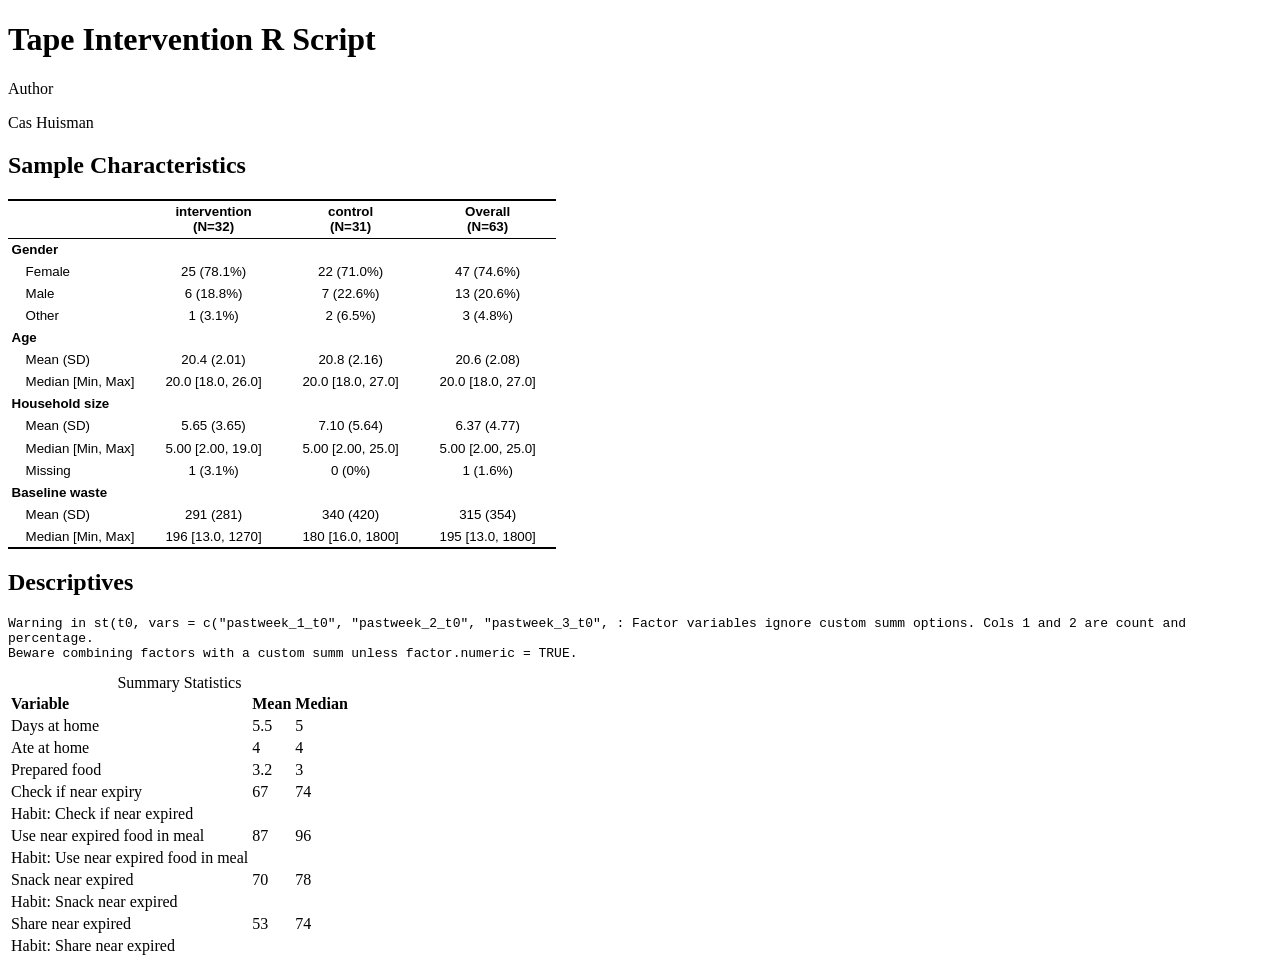
==== annotated_analysis.html @ ad0f53e9 "update_csv" ====
<!DOCTYPE html>
<html xmlns="http://www.w3.org/1999/xhtml" lang="en" xml:lang="en"><head>

<meta charset="utf-8">
<meta name="generator" content="quarto-1.3.353">

<meta name="viewport" content="width=device-width, initial-scale=1.0, user-scalable=yes">

<meta name="author" content="Cas Huisman">

<title>Tape Intervention R Script</title>
<style>
code{white-space: pre-wrap;}
span.smallcaps{font-variant: small-caps;}
div.columns{display: flex; gap: min(4vw, 1.5em);}
div.column{flex: auto; overflow-x: auto;}
div.hanging-indent{margin-left: 1.5em; text-indent: -1.5em;}
ul.task-list{list-style: none;}
ul.task-list li input[type="checkbox"] {
  width: 0.8em;
  margin: 0 0.8em 0.2em -1em; /* quarto-specific, see https://github.com/quarto-dev/quarto-cli/issues/4556 */ 
  vertical-align: middle;
}
</style>


<script src="annotated_analysis_files/libs/clipboard/clipboard.min.js"></script>
<script src="annotated_analysis_files/libs/quarto-html/quarto.js"></script>
<script src="annotated_analysis_files/libs/quarto-html/popper.min.js"></script>
<script src="annotated_analysis_files/libs/quarto-html/tippy.umd.min.js"></script>
<script src="annotated_analysis_files/libs/quarto-html/anchor.min.js"></script>
<link href="annotated_analysis_files/libs/quarto-html/tippy.css" rel="stylesheet">
<link href="annotated_analysis_files/libs/quarto-html/quarto-syntax-highlighting.css" rel="stylesheet" id="quarto-text-highlighting-styles">
<script src="annotated_analysis_files/libs/bootstrap/bootstrap.min.js"></script>
<link href="annotated_analysis_files/libs/bootstrap/bootstrap-icons.css" rel="stylesheet">
<link href="annotated_analysis_files/libs/bootstrap/bootstrap.min.css" rel="stylesheet" id="quarto-bootstrap" data-mode="light">

<link href="annotated_analysis_files/libs/table1-1.0/table1_defaults.css" rel="stylesheet">


</head>

<body class="fullcontent">

<div id="quarto-content" class="page-columns page-rows-contents page-layout-article">

<main class="content" id="quarto-document-content">

<header id="title-block-header" class="quarto-title-block default">
<div class="quarto-title">
<h1 class="title">Tape Intervention R Script</h1>
</div>



<div class="quarto-title-meta">

    <div>
    <div class="quarto-title-meta-heading">Author</div>
    <div class="quarto-title-meta-contents">
             <p>Cas Huisman </p>
          </div>
  </div>
    
  
    
  </div>
  

</header>

<section id="sample-characteristics" class="level1">
<h1>Sample Characteristics</h1>
<div class="cell">
<div class="cell-output-display">

<div class="Rtable1">
<table class="Rtable1 table table-sm table-striped small" data-quarto-postprocess="true">
<colgroup>
<col style="width: 25%">
<col style="width: 25%">
<col style="width: 25%">
<col style="width: 25%">
</colgroup>
<thead>
<tr class="header">
<th class="rowlabel firstrow lastrow" data-quarto-table-cell-role="th"></th>
<th class="firstrow lastrow" data-quarto-table-cell-role="th"><span class="stratlabel">intervention<br>
<span class="stratn">(N=32)</span></span></th>
<th class="firstrow lastrow" data-quarto-table-cell-role="th"><span class="stratlabel">control<br>
<span class="stratn">(N=31)</span></span></th>
<th class="firstrow lastrow" data-quarto-table-cell-role="th"><span class="stratlabel">Overall<br>
<span class="stratn">(N=63)</span></span></th>
</tr>
</thead>
<tbody>
<tr class="odd">
<td class="rowlabel firstrow">Gender</td>
<td class="firstrow"></td>
<td class="firstrow"></td>
<td class="firstrow"></td>
</tr>
<tr class="even">
<td class="rowlabel">Female</td>
<td>25 (78.1%)</td>
<td>22 (71.0%)</td>
<td>47 (74.6%)</td>
</tr>
<tr class="odd">
<td class="rowlabel">Male</td>
<td>6 (18.8%)</td>
<td>7 (22.6%)</td>
<td>13 (20.6%)</td>
</tr>
<tr class="even">
<td class="rowlabel lastrow">Other</td>
<td class="lastrow">1 (3.1%)</td>
<td class="lastrow">2 (6.5%)</td>
<td class="lastrow">3 (4.8%)</td>
</tr>
<tr class="odd">
<td class="rowlabel firstrow">Age</td>
<td class="firstrow"></td>
<td class="firstrow"></td>
<td class="firstrow"></td>
</tr>
<tr class="even">
<td class="rowlabel">Mean (SD)</td>
<td>20.4 (2.01)</td>
<td>20.8 (2.16)</td>
<td>20.6 (2.08)</td>
</tr>
<tr class="odd">
<td class="rowlabel lastrow">Median [Min, Max]</td>
<td class="lastrow">20.0 [18.0, 26.0]</td>
<td class="lastrow">20.0 [18.0, 27.0]</td>
<td class="lastrow">20.0 [18.0, 27.0]</td>
</tr>
<tr class="even">
<td class="rowlabel firstrow">Household size</td>
<td class="firstrow"></td>
<td class="firstrow"></td>
<td class="firstrow"></td>
</tr>
<tr class="odd">
<td class="rowlabel">Mean (SD)</td>
<td>5.65 (3.65)</td>
<td>7.10 (5.64)</td>
<td>6.37 (4.77)</td>
</tr>
<tr class="even">
<td class="rowlabel">Median [Min, Max]</td>
<td>5.00 [2.00, 19.0]</td>
<td>5.00 [2.00, 25.0]</td>
<td>5.00 [2.00, 25.0]</td>
</tr>
<tr class="odd">
<td class="rowlabel lastrow">Missing</td>
<td class="lastrow">1 (3.1%)</td>
<td class="lastrow">0 (0%)</td>
<td class="lastrow">1 (1.6%)</td>
</tr>
<tr class="even">
<td class="rowlabel firstrow">Baseline waste</td>
<td class="firstrow"></td>
<td class="firstrow"></td>
<td class="firstrow"></td>
</tr>
<tr class="odd">
<td class="rowlabel">Mean (SD)</td>
<td>291 (281)</td>
<td>340 (420)</td>
<td>315 (354)</td>
</tr>
<tr class="even">
<td class="rowlabel lastrow">Median [Min, Max]</td>
<td class="lastrow">196 [13.0, 1270]</td>
<td class="lastrow">180 [16.0, 1800]</td>
<td class="lastrow">195 [13.0, 1800]</td>
</tr>
</tbody>
</table>

</div>
</div>
</div>
</section>
<section id="descriptives" class="level1">
<h1>Descriptives</h1>
<div class="cell">
<div class="cell-output cell-output-stderr">
<pre><code>Warning in st(t0, vars = c("pastweek_1_t0", "pastweek_2_t0", "pastweek_3_t0", : Factor variables ignore custom summ options. Cols 1 and 2 are count and percentage.
Beware combining factors with a custom summ unless factor.numeric = TRUE.</code></pre>
</div>
<div class="cell-output-display">
<table data-quarto-postprocess="true" class="table table-sm table-striped small">
<caption>Summary Statistics</caption>
<thead>
<tr class="header">
<th style="text-align: left;" data-quarto-table-cell-role="th">Variable</th>
<th style="text-align: left;" data-quarto-table-cell-role="th">Mean</th>
<th style="text-align: left;" data-quarto-table-cell-role="th">Median</th>
</tr>
</thead>
<tbody>
<tr class="odd">
<td style="text-align: left;">Days at home</td>
<td style="text-align: left;">5.5</td>
<td style="text-align: left;">5</td>
</tr>
<tr class="even">
<td style="text-align: left;">Ate at home</td>
<td style="text-align: left;">4</td>
<td style="text-align: left;">4</td>
</tr>
<tr class="odd">
<td style="text-align: left;">Prepared food</td>
<td style="text-align: left;">3.2</td>
<td style="text-align: left;">3</td>
</tr>
<tr class="even">
<td style="text-align: left;">Check if near expiry</td>
<td style="text-align: left;">67</td>
<td style="text-align: left;">74</td>
</tr>
<tr class="odd">
<td style="text-align: left;">Habit: Check if near expired</td>
<td style="text-align: left;"></td>
<td style="text-align: left;"></td>
</tr>
<tr class="even">
<td style="text-align: left;">Use near expired food in meal</td>
<td style="text-align: left;">87</td>
<td style="text-align: left;">96</td>
</tr>
<tr class="odd">
<td style="text-align: left;">Habit: Use near expired food in meal</td>
<td style="text-align: left;"></td>
<td style="text-align: left;"></td>
</tr>
<tr class="even">
<td style="text-align: left;">Snack near expired</td>
<td style="text-align: left;">70</td>
<td style="text-align: left;">78</td>
</tr>
<tr class="odd">
<td style="text-align: left;">Habit: Snack near expired</td>
<td style="text-align: left;"></td>
<td style="text-align: left;"></td>
</tr>
<tr class="even">
<td style="text-align: left;">Share near expired</td>
<td style="text-align: left;">53</td>
<td style="text-align: left;">74</td>
</tr>
<tr class="odd">
<td style="text-align: left;">Habit: Share near expired</td>
<td style="text-align: left;"></td>
<td style="text-align: left;"></td>
</tr>
</tbody>
</table>


</div>
</div>
</section>

</main>
<!-- /main column -->
<script id="quarto-html-after-body" type="application/javascript">
window.document.addEventListener("DOMContentLoaded", function (event) {
  const toggleBodyColorMode = (bsSheetEl) => {
    const mode = bsSheetEl.getAttribute("data-mode");
    const bodyEl = window.document.querySelector("body");
    if (mode === "dark") {
      bodyEl.classList.add("quarto-dark");
      bodyEl.classList.remove("quarto-light");
    } else {
      bodyEl.classList.add("quarto-light");
      bodyEl.classList.remove("quarto-dark");
    }
  }
  const toggleBodyColorPrimary = () => {
    const bsSheetEl = window.document.querySelector("link#quarto-bootstrap");
    if (bsSheetEl) {
      toggleBodyColorMode(bsSheetEl);
    }
  }
  toggleBodyColorPrimary();  
  const icon = "";
  const anchorJS = new window.AnchorJS();
  anchorJS.options = {
    placement: 'right',
    icon: icon
  };
  anchorJS.add('.anchored');
  const isCodeAnnotation = (el) => {
    for (const clz of el.classList) {
      if (clz.startsWith('code-annotation-')) {                     
        return true;
      }
    }
    return false;
  }
  const clipboard = new window.ClipboardJS('.code-copy-button', {
    text: function(trigger) {
      const codeEl = trigger.previousElementSibling.cloneNode(true);
      for (const childEl of codeEl.children) {
        if (isCodeAnnotation(childEl)) {
          childEl.remove();
        }
      }
      return codeEl.innerText;
    }
  });
  clipboard.on('success', function(e) {
    // button target
    const button = e.trigger;
    // don't keep focus
    button.blur();
    // flash "checked"
    button.classList.add('code-copy-button-checked');
    var currentTitle = button.getAttribute("title");
    button.setAttribute("title", "Copied!");
    let tooltip;
    if (window.bootstrap) {
      button.setAttribute("data-bs-toggle", "tooltip");
      button.setAttribute("data-bs-placement", "left");
      button.setAttribute("data-bs-title", "Copied!");
      tooltip = new bootstrap.Tooltip(button, 
        { trigger: "manual", 
          customClass: "code-copy-button-tooltip",
          offset: [0, -8]});
      tooltip.show();    
    }
    setTimeout(function() {
      if (tooltip) {
        tooltip.hide();
        button.removeAttribute("data-bs-title");
        button.removeAttribute("data-bs-toggle");
        button.removeAttribute("data-bs-placement");
      }
      button.setAttribute("title", currentTitle);
      button.classList.remove('code-copy-button-checked');
    }, 1000);
    // clear code selection
    e.clearSelection();
  });
  function tippyHover(el, contentFn) {
    const config = {
      allowHTML: true,
      content: contentFn,
      maxWidth: 500,
      delay: 100,
      arrow: false,
      appendTo: function(el) {
          return el.parentElement;
      },
      interactive: true,
      interactiveBorder: 10,
      theme: 'quarto',
      placement: 'bottom-start'
    };
    window.tippy(el, config); 
  }
  const noterefs = window.document.querySelectorAll('a[role="doc-noteref"]');
  for (var i=0; i<noterefs.length; i++) {
    const ref = noterefs[i];
    tippyHover(ref, function() {
      // use id or data attribute instead here
      let href = ref.getAttribute('data-footnote-href') || ref.getAttribute('href');
      try { href = new URL(href).hash; } catch {}
      const id = href.replace(/^#\/?/, "");
      const note = window.document.getElementById(id);
      return note.innerHTML;
    });
  }
      let selectedAnnoteEl;
      const selectorForAnnotation = ( cell, annotation) => {
        let cellAttr = 'data-code-cell="' + cell + '"';
        let lineAttr = 'data-code-annotation="' +  annotation + '"';
        const selector = 'span[' + cellAttr + '][' + lineAttr + ']';
        return selector;
      }
      const selectCodeLines = (annoteEl) => {
        const doc = window.document;
        const targetCell = annoteEl.getAttribute("data-target-cell");
        const targetAnnotation = annoteEl.getAttribute("data-target-annotation");
        const annoteSpan = window.document.querySelector(selectorForAnnotation(targetCell, targetAnnotation));
        const lines = annoteSpan.getAttribute("data-code-lines").split(",");
        const lineIds = lines.map((line) => {
          return targetCell + "-" + line;
        })
        let top = null;
        let height = null;
        let parent = null;
        if (lineIds.length > 0) {
            //compute the position of the single el (top and bottom and make a div)
            const el = window.document.getElementById(lineIds[0]);
            top = el.offsetTop;
            height = el.offsetHeight;
            parent = el.parentElement.parentElement;
          if (lineIds.length > 1) {
            const lastEl = window.document.getElementById(lineIds[lineIds.length - 1]);
            const bottom = lastEl.offsetTop + lastEl.offsetHeight;
            height = bottom - top;
          }
          if (top !== null && height !== null && parent !== null) {
            // cook up a div (if necessary) and position it 
            let div = window.document.getElementById("code-annotation-line-highlight");
            if (div === null) {
              div = window.document.createElement("div");
              div.setAttribute("id", "code-annotation-line-highlight");
              div.style.position = 'absolute';
              parent.appendChild(div);
            }
            div.style.top = top - 2 + "px";
            div.style.height = height + 4 + "px";
            let gutterDiv = window.document.getElementById("code-annotation-line-highlight-gutter");
            if (gutterDiv === null) {
              gutterDiv = window.document.createElement("div");
              gutterDiv.setAttribute("id", "code-annotation-line-highlight-gutter");
              gutterDiv.style.position = 'absolute';
              const codeCell = window.document.getElementById(targetCell);
              const gutter = codeCell.querySelector('.code-annotation-gutter');
              gutter.appendChild(gutterDiv);
            }
            gutterDiv.style.top = top - 2 + "px";
            gutterDiv.style.height = height + 4 + "px";
          }
          selectedAnnoteEl = annoteEl;
        }
      };
      const unselectCodeLines = () => {
        const elementsIds = ["code-annotation-line-highlight", "code-annotation-line-highlight-gutter"];
        elementsIds.forEach((elId) => {
          const div = window.document.getElementById(elId);
          if (div) {
            div.remove();
          }
        });
        selectedAnnoteEl = undefined;
      };
      // Attach click handler to the DT
      const annoteDls = window.document.querySelectorAll('dt[data-target-cell]');
      for (const annoteDlNode of annoteDls) {
        annoteDlNode.addEventListener('click', (event) => {
          const clickedEl = event.target;
          if (clickedEl !== selectedAnnoteEl) {
            unselectCodeLines();
            const activeEl = window.document.querySelector('dt[data-target-cell].code-annotation-active');
            if (activeEl) {
              activeEl.classList.remove('code-annotation-active');
            }
            selectCodeLines(clickedEl);
            clickedEl.classList.add('code-annotation-active');
          } else {
            // Unselect the line
            unselectCodeLines();
            clickedEl.classList.remove('code-annotation-active');
          }
        });
      }
  const findCites = (el) => {
    const parentEl = el.parentElement;
    if (parentEl) {
      const cites = parentEl.dataset.cites;
      if (cites) {
        return {
          el,
          cites: cites.split(' ')
        };
      } else {
        return findCites(el.parentElement)
      }
    } else {
      return undefined;
    }
  };
  var bibliorefs = window.document.querySelectorAll('a[role="doc-biblioref"]');
  for (var i=0; i<bibliorefs.length; i++) {
    const ref = bibliorefs[i];
    const citeInfo = findCites(ref);
    if (citeInfo) {
      tippyHover(citeInfo.el, function() {
        var popup = window.document.createElement('div');
        citeInfo.cites.forEach(function(cite) {
          var citeDiv = window.document.createElement('div');
          citeDiv.classList.add('hanging-indent');
          citeDiv.classList.add('csl-entry');
          var biblioDiv = window.document.getElementById('ref-' + cite);
          if (biblioDiv) {
            citeDiv.innerHTML = biblioDiv.innerHTML;
          }
          popup.appendChild(citeDiv);
        });
        return popup.innerHTML;
      });
    }
  }
});
</script>
</div> <!-- /content -->



</body></html>
---- annotated_analysis_files/libs/quarto-html/tippy.css ----
.tippy-box[data-animation=fade][data-state=hidden]{opacity:0}[data-tippy-root]{max-width:calc(100vw - 10px)}.tippy-box{position:relative;background-color:#333;color:#fff;border-radius:4px;font-size:14px;line-height:1.4;white-space:normal;outline:0;transition-property:transform,visibility,opacity}.tippy-box[data-placement^=top]>.tippy-arrow{bottom:0}.tippy-box[data-placement^=top]>.tippy-arrow:before{bottom:-7px;left:0;border-width:8px 8px 0;border-top-color:initial;transform-origin:center top}.tippy-box[data-placement^=bottom]>.tippy-arrow{top:0}.tippy-box[data-placement^=bottom]>.tippy-arrow:before{top:-7px;left:0;border-width:0 8px 8px;border-bottom-color:initial;transform-origin:center bottom}.tippy-box[data-placement^=left]>.tippy-arrow{right:0}.tippy-box[data-placement^=left]>.tippy-arrow:before{border-width:8px 0 8px 8px;border-left-color:initial;right:-7px;transform-origin:center left}.tippy-box[data-placement^=right]>.tippy-arrow{left:0}.tippy-box[data-placement^=right]>.tippy-arrow:before{left:-7px;border-width:8px 8px 8px 0;border-right-color:initial;transform-origin:center right}.tippy-box[data-inertia][data-state=visible]{transition-timing-function:cubic-bezier(.54,1.5,.38,1.11)}.tippy-arrow{width:16px;height:16px;color:#333}.tippy-arrow:before{content:"";position:absolute;border-color:transparent;border-style:solid}.tippy-content{position:relative;padding:5px 9px;z-index:1}
---- annotated_analysis_files/libs/quarto-html/quarto-syntax-highlighting.css ----
/* quarto syntax highlight colors */
:root {
  --quarto-hl-ot-color: #003B4F;
  --quarto-hl-at-color: #657422;
  --quarto-hl-ss-color: #20794D;
  --quarto-hl-an-color: #5E5E5E;
  --quarto-hl-fu-color: #4758AB;
  --quarto-hl-st-color: #20794D;
  --quarto-hl-cf-color: #003B4F;
  --quarto-hl-op-color: #5E5E5E;
  --quarto-hl-er-color: #AD0000;
  --quarto-hl-bn-color: #AD0000;
  --quarto-hl-al-color: #AD0000;
  --quarto-hl-va-color: #111111;
  --quarto-hl-bu-color: inherit;
  --quarto-hl-ex-color: inherit;
  --quarto-hl-pp-color: #AD0000;
  --quarto-hl-in-color: #5E5E5E;
  --quarto-hl-vs-color: #20794D;
  --quarto-hl-wa-color: #5E5E5E;
  --quarto-hl-do-color: #5E5E5E;
  --quarto-hl-im-color: #00769E;
  --quarto-hl-ch-color: #20794D;
  --quarto-hl-dt-color: #AD0000;
  --quarto-hl-fl-color: #AD0000;
  --quarto-hl-co-color: #5E5E5E;
  --quarto-hl-cv-color: #5E5E5E;
  --quarto-hl-cn-color: #8f5902;
  --quarto-hl-sc-color: #5E5E5E;
  --quarto-hl-dv-color: #AD0000;
  --quarto-hl-kw-color: #003B4F;
}

/* other quarto variables */
:root {
  --quarto-font-monospace: SFMono-Regular, Menlo, Monaco, Consolas, "Liberation Mono", "Courier New", monospace;
}

pre > code.sourceCode > span {
  color: #003B4F;
}

code span {
  color: #003B4F;
}

code.sourceCode > span {
  color: #003B4F;
}

div.sourceCode,
div.sourceCode pre.sourceCode {
  color: #003B4F;
}

code span.ot {
  color: #003B4F;
  font-style: inherit;
}

code span.at {
  color: #657422;
  font-style: inherit;
}

code span.ss {
  color: #20794D;
  font-style: inherit;
}

code span.an {
  color: #5E5E5E;
  font-style: inherit;
}

code span.fu {
  color: #4758AB;
  font-style: inherit;
}

code span.st {
  color: #20794D;
  font-style: inherit;
}

code span.cf {
  color: #003B4F;
  font-style: inherit;
}

code span.op {
  color: #5E5E5E;
  font-style: inherit;
}

code span.er {
  color: #AD0000;
  font-style: inherit;
}

code span.bn {
  color: #AD0000;
  font-style: inherit;
}

code span.al {
  color: #AD0000;
  font-style: inherit;
}

code span.va {
  color: #111111;
  font-style: inherit;
}

code span.bu {
  font-style: inherit;
}

code span.ex {
  font-style: inherit;
}

code span.pp {
  color: #AD0000;
  font-style: inherit;
}

code span.in {
  color: #5E5E5E;
  font-style: inherit;
}

code span.vs {
  color: #20794D;
  font-style: inherit;
}

code span.wa {
  color: #5E5E5E;
  font-style: italic;
}

code span.do {
  color: #5E5E5E;
  font-style: italic;
}

code span.im {
  color: #00769E;
  font-style: inherit;
}

code span.ch {
  color: #20794D;
  font-style: inherit;
}

code span.dt {
  color: #AD0000;
  font-style: inherit;
}

code span.fl {
  color: #AD0000;
  font-style: inherit;
}

code span.co {
  color: #5E5E5E;
  font-style: inherit;
}

code span.cv {
  color: #5E5E5E;
  font-style: italic;
}

code span.cn {
  color: #8f5902;
  font-style: inherit;
}

code span.sc {
  color: #5E5E5E;
  font-style: inherit;
}

code span.dv {
  color: #AD0000;
  font-style: inherit;
}

code span.kw {
  color: #003B4F;
  font-style: inherit;
}

.prevent-inlining {
  content: "</";
}

/*# sourceMappingURL=debc5d5d77c3f9108843748ff7464032.css.map */
---- annotated_analysis_files/libs/table1-1.0/table1_defaults.css ----
/* Default */
.Rtable1 table, table.Rtable1 {
    font-family: "Arial", Arial, sans-serif;
    font-size: 10pt;
    border-collapse: collapse;
    padding: 0px;
    margin: 0px;
    /* margin-bottom: 10pt; */
}
.Rtable1 td {
    white-space:nowrap;
}
.Rtable1 th, .Rtable1 td {
    border: 0;
    text-align: center;
    padding: 0.5ex 1.5ex;
    margin: 0px;
}
.Rtable1 thead>tr:first-child>th {
    border-top: 2pt solid black;
}
.Rtable1 thead>tr:last-child>th {
    border-bottom: 1pt solid black;
}
.Rtable1 tbody>tr:last-child>td {
    border-bottom: 2pt solid black;
}
.Rtable1 th.grouplabel {
    padding-left: 0;
    padding-right: 0;
}
.Rtable1 th.grouplabel>div {
    margin-left: 1.5ex;
    margin-right: 1.5ex;
    border-bottom: 1pt solid black;
}
.Rtable1 th.grouplabel:last-child>div {
    margin-right: 0;
}
.Rtable1 .rowlabel {
    text-align: left;
    padding-left: 2.5ex;
}
.Rtable1 .firstrow.rowlabel {
    padding-left: 0.5ex;
    font-weight: bold;
}

/* Zebra stripes */
.Rtable1-zebra tbody tr:nth-child(odd) {
    background-color: #eee;
}

/* Times font */
table.Rtable1-times {
    font-family: "Times New Roman", Times, serif;
}

/* Shade style */
.Rtable1-shade th {
    background-color: #ccc;
}

/* Grid style */
.Rtable1-grid th, .Rtable1-grid td {
    border-left: 1pt solid black;
    border-right: 1pt solid black;
}
.Rtable1-grid thead>tr:first-child>th {
    border-top: 1pt solid black;
}
.Rtable1-grid thead>tr:last-child>th {
    border-bottom: 1pt solid black;
}
.Rtable1-grid tbody>tr:last-child>td {
    border-bottom: 1pt solid black;
}
.Rtable1-grid .firstrow, .Rtable1-grid .firstrow ~ td {
    border-top: 1pt solid black;
}
.Rtable1-grid th.grouplabel>div {
    margin-left: 0;
    margin-right: 0;
    border-bottom: 0;
}

/* Center style */
.Rtable1-center td.rowlabel, .Rtable1-center td.firstrow.rowlabel {
    font-weight: bold;
    text-align: center;
    padding: 0.5ex 1.5ex;
}

/* Footnote */
.Rtable1 .Rtable1-footnote {
    font-size: smaller;
    padding: 0px;
    margin: 0px;
    text-align: left;
    white-space: normal;
}
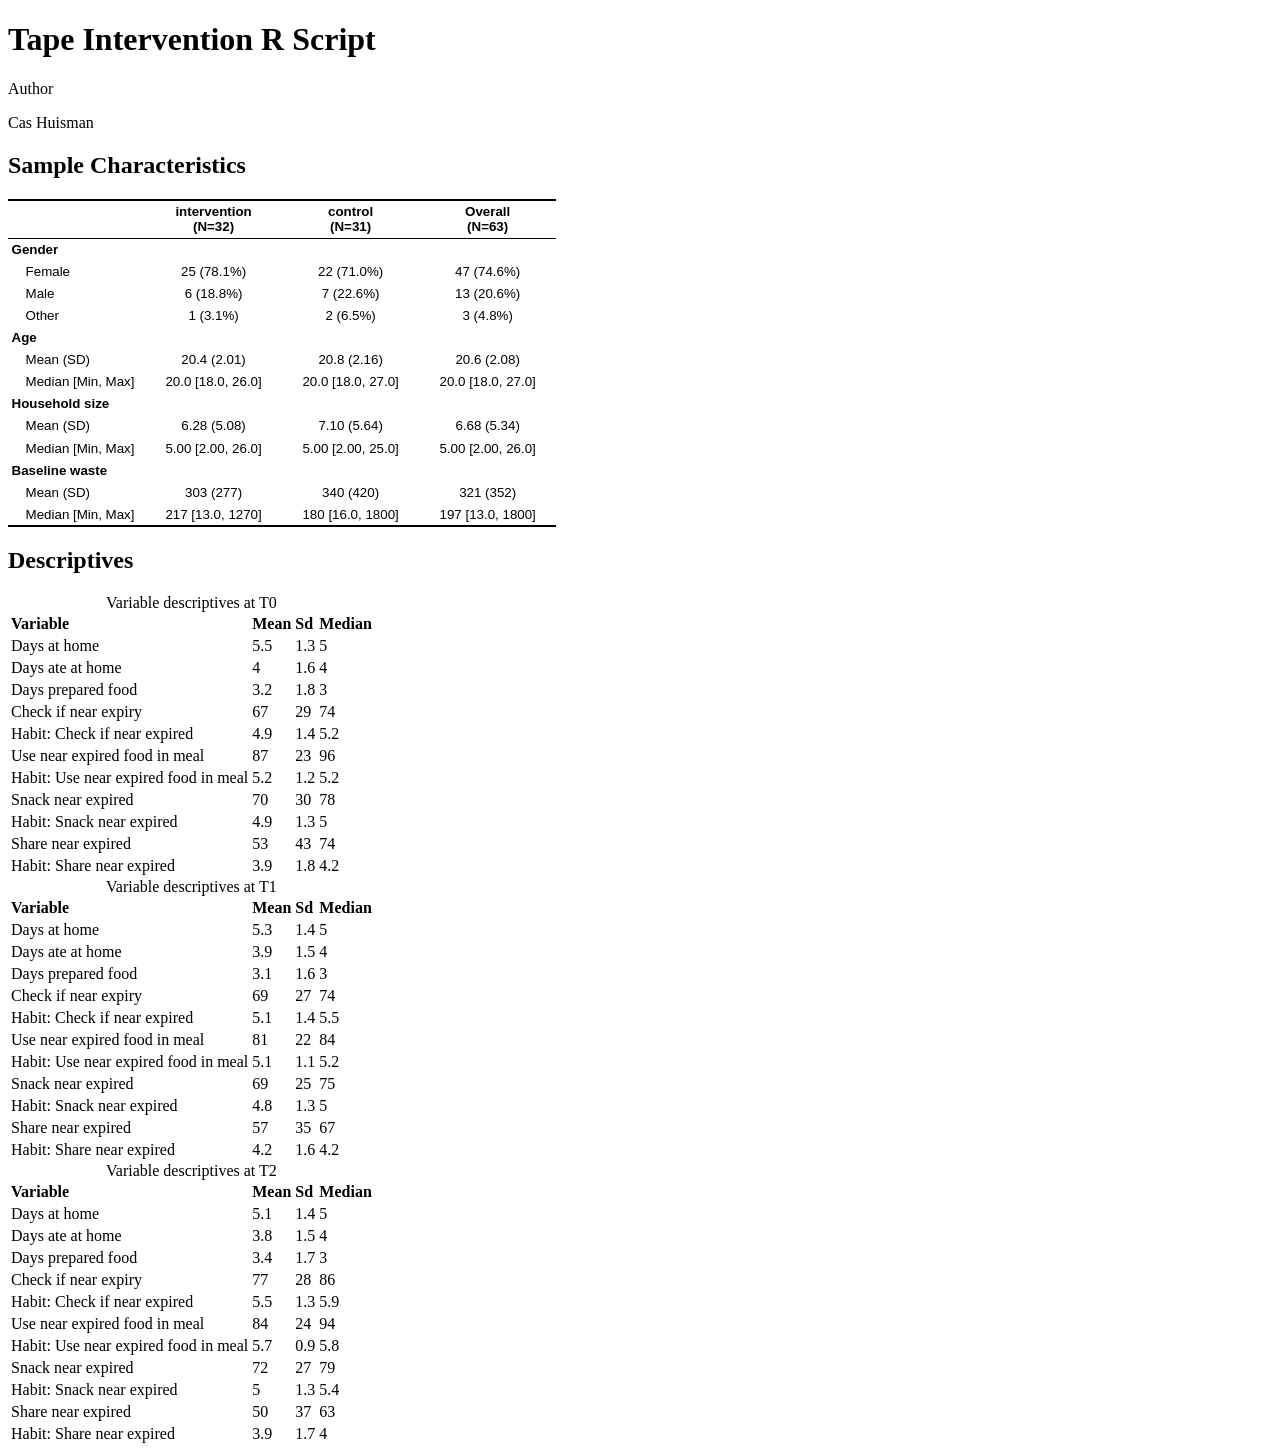
==== commit ffc7dc64: "update datasets" ====
--- a/annotated_analysis.html
+++ b/annotated_analysis.html
@@ -144,39 +144,33 @@
 </tr>
 <tr class="odd">
 <td class="rowlabel">Mean (SD)</td>
-<td>5.65 (3.65)</td>
+<td>6.28 (5.08)</td>
 <td>7.10 (5.64)</td>
-<td>6.37 (4.77)</td>
-</tr>
-<tr class="even">
-<td class="rowlabel">Median [Min, Max]</td>
-<td>5.00 [2.00, 19.0]</td>
-<td>5.00 [2.00, 25.0]</td>
-<td>5.00 [2.00, 25.0]</td>
-</tr>
-<tr class="odd">
-<td class="rowlabel lastrow">Missing</td>
-<td class="lastrow">1 (3.1%)</td>
-<td class="lastrow">0 (0%)</td>
-<td class="lastrow">1 (1.6%)</td>
-</tr>
-<tr class="even">
+<td>6.68 (5.34)</td>
+</tr>
+<tr class="even">
+<td class="rowlabel lastrow">Median [Min, Max]</td>
+<td class="lastrow">5.00 [2.00, 26.0]</td>
+<td class="lastrow">5.00 [2.00, 25.0]</td>
+<td class="lastrow">5.00 [2.00, 26.0]</td>
+</tr>
+<tr class="odd">
 <td class="rowlabel firstrow">Baseline waste</td>
 <td class="firstrow"></td>
 <td class="firstrow"></td>
 <td class="firstrow"></td>
 </tr>
-<tr class="odd">
+<tr class="even">
 <td class="rowlabel">Mean (SD)</td>
-<td>291 (281)</td>
+<td>303 (277)</td>
 <td>340 (420)</td>
-<td>315 (354)</td>
-</tr>
-<tr class="even">
+<td>321 (352)</td>
+</tr>
+<tr class="odd">
 <td class="rowlabel lastrow">Median [Min, Max]</td>
-<td class="lastrow">196 [13.0, 1270]</td>
+<td class="lastrow">217 [13.0, 1270]</td>
 <td class="lastrow">180 [16.0, 1800]</td>
-<td class="lastrow">195 [13.0, 1800]</td>
+<td class="lastrow">197 [13.0, 1800]</td>
 </tr>
 </tbody>
 </table>
@@ -188,17 +182,14 @@
 <section id="descriptives" class="level1">
 <h1>Descriptives</h1>
 <div class="cell">
-<div class="cell-output cell-output-stderr">
-<pre><code>Warning in st(t0, vars = c("pastweek_1_t0", "pastweek_2_t0", "pastweek_3_t0", : Factor variables ignore custom summ options. Cols 1 and 2 are count and percentage.
-Beware combining factors with a custom summ unless factor.numeric = TRUE.</code></pre>
-</div>
 <div class="cell-output-display">
 <table data-quarto-postprocess="true" class="table table-sm table-striped small">
-<caption>Summary Statistics</caption>
+<caption>Variable descriptives at T0</caption>
 <thead>
 <tr class="header">
 <th style="text-align: left;" data-quarto-table-cell-role="th">Variable</th>
 <th style="text-align: left;" data-quarto-table-cell-role="th">Mean</th>
+<th style="text-align: left;" data-quarto-table-cell-role="th">Sd</th>
 <th style="text-align: left;" data-quarto-table-cell-role="th">Median</th>
 </tr>
 </thead>
@@ -206,57 +197,234 @@
 <tr class="odd">
 <td style="text-align: left;">Days at home</td>
 <td style="text-align: left;">5.5</td>
+<td style="text-align: left;">1.3</td>
 <td style="text-align: left;">5</td>
 </tr>
 <tr class="even">
-<td style="text-align: left;">Ate at home</td>
+<td style="text-align: left;">Days ate at home</td>
 <td style="text-align: left;">4</td>
+<td style="text-align: left;">1.6</td>
 <td style="text-align: left;">4</td>
 </tr>
 <tr class="odd">
-<td style="text-align: left;">Prepared food</td>
+<td style="text-align: left;">Days prepared food</td>
 <td style="text-align: left;">3.2</td>
+<td style="text-align: left;">1.8</td>
 <td style="text-align: left;">3</td>
 </tr>
 <tr class="even">
 <td style="text-align: left;">Check if near expiry</td>
 <td style="text-align: left;">67</td>
+<td style="text-align: left;">29</td>
 <td style="text-align: left;">74</td>
 </tr>
 <tr class="odd">
 <td style="text-align: left;">Habit: Check if near expired</td>
-<td style="text-align: left;"></td>
-<td style="text-align: left;"></td>
+<td style="text-align: left;">4.9</td>
+<td style="text-align: left;">1.4</td>
+<td style="text-align: left;">5.2</td>
 </tr>
 <tr class="even">
 <td style="text-align: left;">Use near expired food in meal</td>
 <td style="text-align: left;">87</td>
+<td style="text-align: left;">23</td>
 <td style="text-align: left;">96</td>
 </tr>
 <tr class="odd">
 <td style="text-align: left;">Habit: Use near expired food in meal</td>
-<td style="text-align: left;"></td>
-<td style="text-align: left;"></td>
+<td style="text-align: left;">5.2</td>
+<td style="text-align: left;">1.2</td>
+<td style="text-align: left;">5.2</td>
 </tr>
 <tr class="even">
 <td style="text-align: left;">Snack near expired</td>
 <td style="text-align: left;">70</td>
+<td style="text-align: left;">30</td>
 <td style="text-align: left;">78</td>
 </tr>
 <tr class="odd">
 <td style="text-align: left;">Habit: Snack near expired</td>
-<td style="text-align: left;"></td>
-<td style="text-align: left;"></td>
+<td style="text-align: left;">4.9</td>
+<td style="text-align: left;">1.3</td>
+<td style="text-align: left;">5</td>
 </tr>
 <tr class="even">
 <td style="text-align: left;">Share near expired</td>
 <td style="text-align: left;">53</td>
+<td style="text-align: left;">43</td>
 <td style="text-align: left;">74</td>
 </tr>
 <tr class="odd">
 <td style="text-align: left;">Habit: Share near expired</td>
-<td style="text-align: left;"></td>
-<td style="text-align: left;"></td>
+<td style="text-align: left;">3.9</td>
+<td style="text-align: left;">1.8</td>
+<td style="text-align: left;">4.2</td>
+</tr>
+</tbody>
+</table>
+
+
+</div>
+<div class="cell-output-display">
+<table data-quarto-postprocess="true" class="table table-sm table-striped small">
+<caption>Variable descriptives at T1</caption>
+<thead>
+<tr class="header">
+<th style="text-align: left;" data-quarto-table-cell-role="th">Variable</th>
+<th style="text-align: left;" data-quarto-table-cell-role="th">Mean</th>
+<th style="text-align: left;" data-quarto-table-cell-role="th">Sd</th>
+<th style="text-align: left;" data-quarto-table-cell-role="th">Median</th>
+</tr>
+</thead>
+<tbody>
+<tr class="odd">
+<td style="text-align: left;">Days at home</td>
+<td style="text-align: left;">5.3</td>
+<td style="text-align: left;">1.4</td>
+<td style="text-align: left;">5</td>
+</tr>
+<tr class="even">
+<td style="text-align: left;">Days ate at home</td>
+<td style="text-align: left;">3.9</td>
+<td style="text-align: left;">1.5</td>
+<td style="text-align: left;">4</td>
+</tr>
+<tr class="odd">
+<td style="text-align: left;">Days prepared food</td>
+<td style="text-align: left;">3.1</td>
+<td style="text-align: left;">1.6</td>
+<td style="text-align: left;">3</td>
+</tr>
+<tr class="even">
+<td style="text-align: left;">Check if near expiry</td>
+<td style="text-align: left;">69</td>
+<td style="text-align: left;">27</td>
+<td style="text-align: left;">74</td>
+</tr>
+<tr class="odd">
+<td style="text-align: left;">Habit: Check if near expired</td>
+<td style="text-align: left;">5.1</td>
+<td style="text-align: left;">1.4</td>
+<td style="text-align: left;">5.5</td>
+</tr>
+<tr class="even">
+<td style="text-align: left;">Use near expired food in meal</td>
+<td style="text-align: left;">81</td>
+<td style="text-align: left;">22</td>
+<td style="text-align: left;">84</td>
+</tr>
+<tr class="odd">
+<td style="text-align: left;">Habit: Use near expired food in meal</td>
+<td style="text-align: left;">5.1</td>
+<td style="text-align: left;">1.1</td>
+<td style="text-align: left;">5.2</td>
+</tr>
+<tr class="even">
+<td style="text-align: left;">Snack near expired</td>
+<td style="text-align: left;">69</td>
+<td style="text-align: left;">25</td>
+<td style="text-align: left;">75</td>
+</tr>
+<tr class="odd">
+<td style="text-align: left;">Habit: Snack near expired</td>
+<td style="text-align: left;">4.8</td>
+<td style="text-align: left;">1.3</td>
+<td style="text-align: left;">5</td>
+</tr>
+<tr class="even">
+<td style="text-align: left;">Share near expired</td>
+<td style="text-align: left;">57</td>
+<td style="text-align: left;">35</td>
+<td style="text-align: left;">67</td>
+</tr>
+<tr class="odd">
+<td style="text-align: left;">Habit: Share near expired</td>
+<td style="text-align: left;">4.2</td>
+<td style="text-align: left;">1.6</td>
+<td style="text-align: left;">4.2</td>
+</tr>
+</tbody>
+</table>
+
+
+</div>
+<div class="cell-output-display">
+<table data-quarto-postprocess="true" class="table table-sm table-striped small">
+<caption>Variable descriptives at T2</caption>
+<thead>
+<tr class="header">
+<th style="text-align: left;" data-quarto-table-cell-role="th">Variable</th>
+<th style="text-align: left;" data-quarto-table-cell-role="th">Mean</th>
+<th style="text-align: left;" data-quarto-table-cell-role="th">Sd</th>
+<th style="text-align: left;" data-quarto-table-cell-role="th">Median</th>
+</tr>
+</thead>
+<tbody>
+<tr class="odd">
+<td style="text-align: left;">Days at home</td>
+<td style="text-align: left;">5.1</td>
+<td style="text-align: left;">1.4</td>
+<td style="text-align: left;">5</td>
+</tr>
+<tr class="even">
+<td style="text-align: left;">Days ate at home</td>
+<td style="text-align: left;">3.8</td>
+<td style="text-align: left;">1.5</td>
+<td style="text-align: left;">4</td>
+</tr>
+<tr class="odd">
+<td style="text-align: left;">Days prepared food</td>
+<td style="text-align: left;">3.4</td>
+<td style="text-align: left;">1.7</td>
+<td style="text-align: left;">3</td>
+</tr>
+<tr class="even">
+<td style="text-align: left;">Check if near expiry</td>
+<td style="text-align: left;">77</td>
+<td style="text-align: left;">28</td>
+<td style="text-align: left;">86</td>
+</tr>
+<tr class="odd">
+<td style="text-align: left;">Habit: Check if near expired</td>
+<td style="text-align: left;">5.5</td>
+<td style="text-align: left;">1.3</td>
+<td style="text-align: left;">5.9</td>
+</tr>
+<tr class="even">
+<td style="text-align: left;">Use near expired food in meal</td>
+<td style="text-align: left;">84</td>
+<td style="text-align: left;">24</td>
+<td style="text-align: left;">94</td>
+</tr>
+<tr class="odd">
+<td style="text-align: left;">Habit: Use near expired food in meal</td>
+<td style="text-align: left;">5.7</td>
+<td style="text-align: left;">0.9</td>
+<td style="text-align: left;">5.8</td>
+</tr>
+<tr class="even">
+<td style="text-align: left;">Snack near expired</td>
+<td style="text-align: left;">72</td>
+<td style="text-align: left;">27</td>
+<td style="text-align: left;">79</td>
+</tr>
+<tr class="odd">
+<td style="text-align: left;">Habit: Snack near expired</td>
+<td style="text-align: left;">5</td>
+<td style="text-align: left;">1.3</td>
+<td style="text-align: left;">5.4</td>
+</tr>
+<tr class="even">
+<td style="text-align: left;">Share near expired</td>
+<td style="text-align: left;">50</td>
+<td style="text-align: left;">37</td>
+<td style="text-align: left;">63</td>
+</tr>
+<tr class="odd">
+<td style="text-align: left;">Habit: Share near expired</td>
+<td style="text-align: left;">3.9</td>
+<td style="text-align: left;">1.7</td>
+<td style="text-align: left;">4</td>
 </tr>
 </tbody>
 </table>
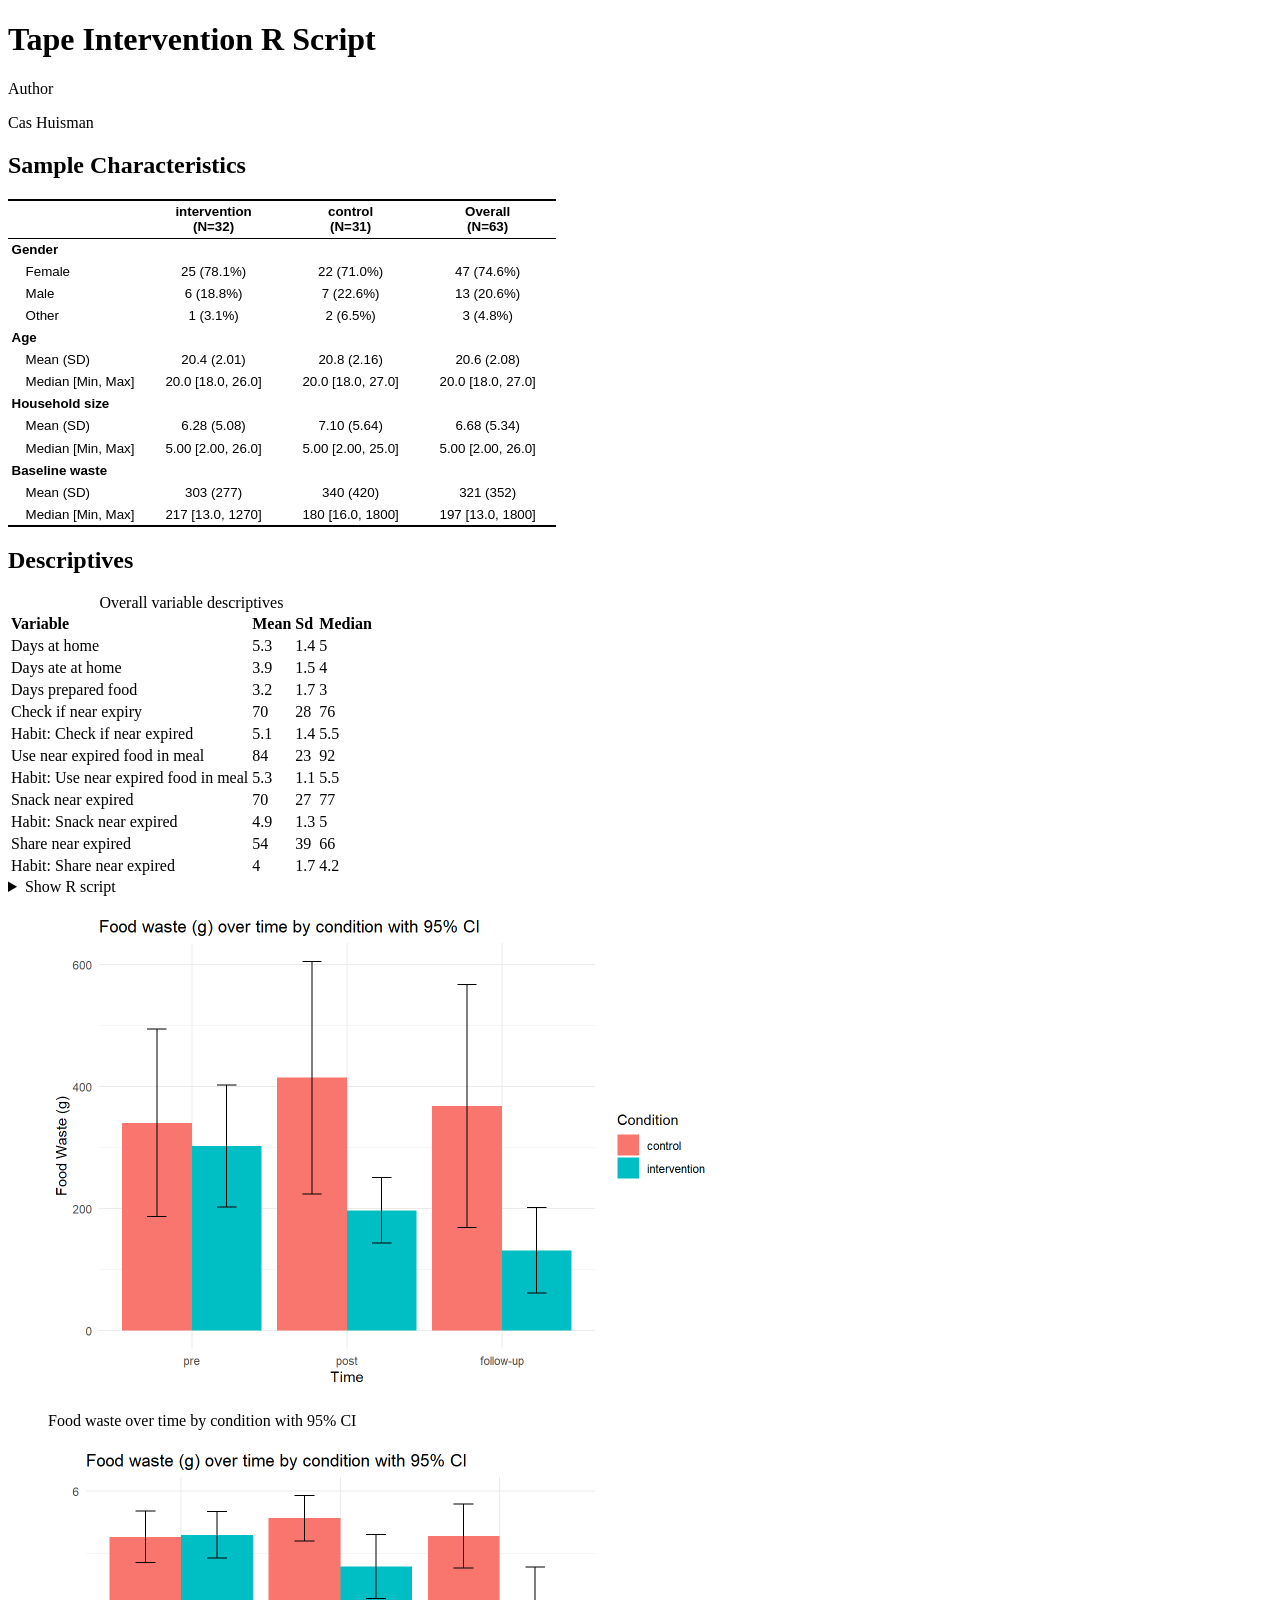
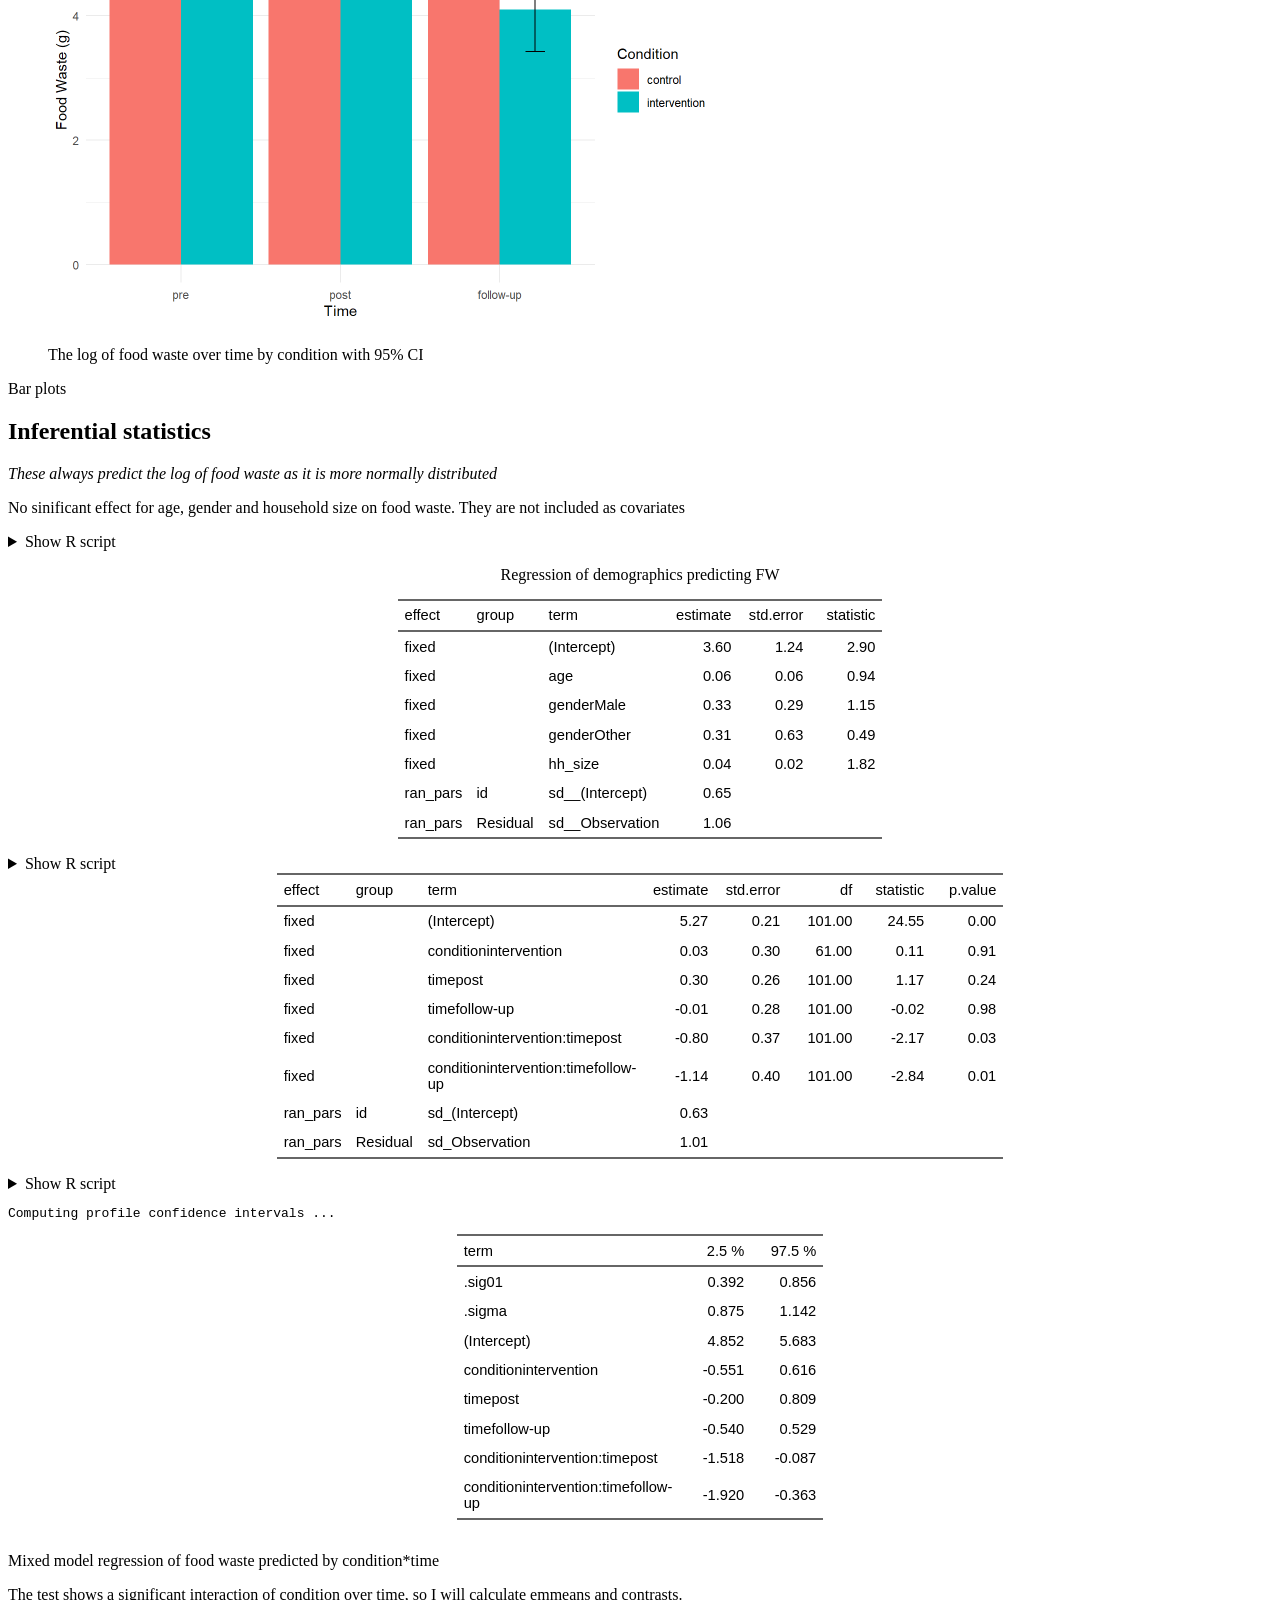
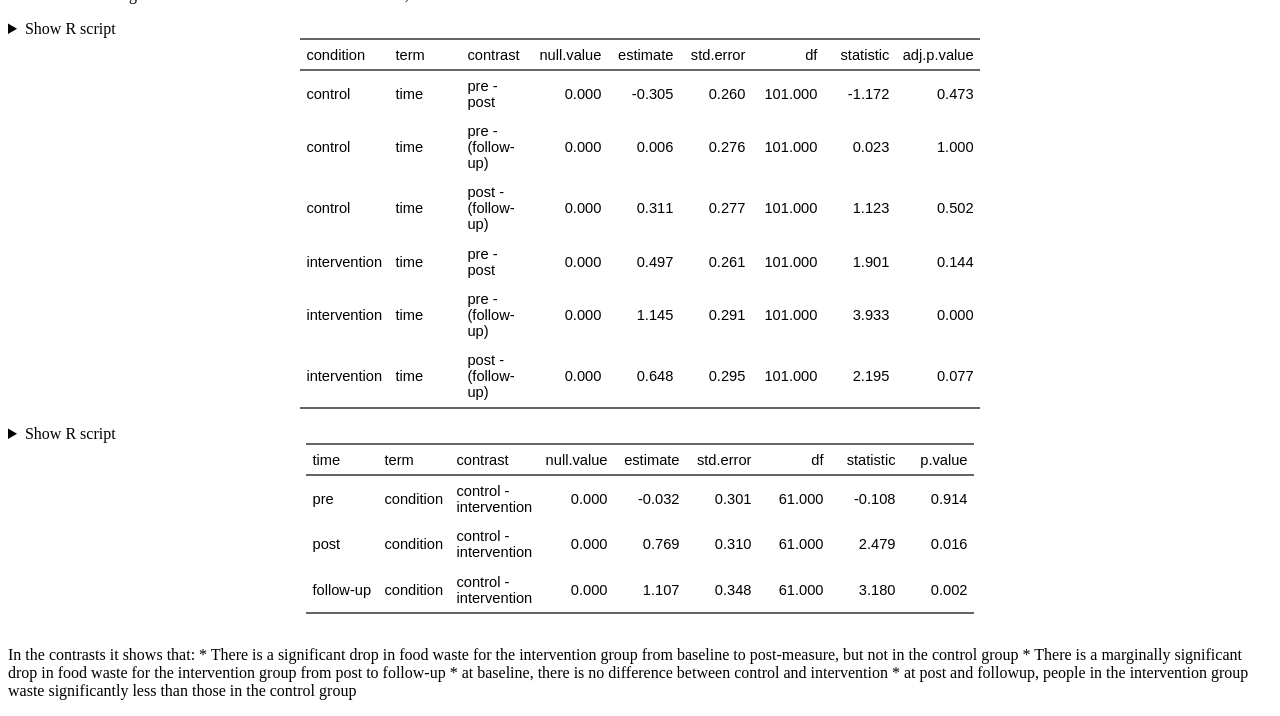
==== commit 2af38684: "backup" ====
--- a/annotated_analysis.html
+++ b/annotated_analysis.html
@@ -21,6 +21,40 @@
   margin: 0 0.8em 0.2em -1em; /* quarto-specific, see https://github.com/quarto-dev/quarto-cli/issues/4556 */ 
   vertical-align: middle;
 }
+/* CSS for syntax highlighting */
+pre > code.sourceCode { white-space: pre; position: relative; }
+pre > code.sourceCode > span { display: inline-block; line-height: 1.25; }
+pre > code.sourceCode > span:empty { height: 1.2em; }
+.sourceCode { overflow: visible; }
+code.sourceCode > span { color: inherit; text-decoration: inherit; }
+div.sourceCode { margin: 1em 0; }
+pre.sourceCode { margin: 0; }
+@media screen {
+div.sourceCode { overflow: auto; }
+}
+@media print {
+pre > code.sourceCode { white-space: pre-wrap; }
+pre > code.sourceCode > span { text-indent: -5em; padding-left: 5em; }
+}
+pre.numberSource code
+  { counter-reset: source-line 0; }
+pre.numberSource code > span
+  { position: relative; left: -4em; counter-increment: source-line; }
+pre.numberSource code > span > a:first-child::before
+  { content: counter(source-line);
+    position: relative; left: -1em; text-align: right; vertical-align: baseline;
+    border: none; display: inline-block;
+    -webkit-touch-callout: none; -webkit-user-select: none;
+    -khtml-user-select: none; -moz-user-select: none;
+    -ms-user-select: none; user-select: none;
+    padding: 0 4px; width: 4em;
+  }
+pre.numberSource { margin-left: 3em;  padding-left: 4px; }
+div.sourceCode
+  {   }
+@media screen {
+pre > code.sourceCode > span > a:first-child::before { text-decoration: underline; }
+}
 </style>
 
 
@@ -36,6 +70,8 @@
 <link href="annotated_analysis_files/libs/bootstrap/bootstrap.min.css" rel="stylesheet" id="quarto-bootstrap" data-mode="light">
 
 <link href="annotated_analysis_files/libs/table1-1.0/table1_defaults.css" rel="stylesheet">
+<link href="annotated_analysis_files/libs/tabwid-1.1.3/tabwid.css" rel="stylesheet">
+<script src="annotated_analysis_files/libs/tabwid-1.1.3/tabwid.js"></script>
 
 
 </head>
@@ -184,7 +220,7 @@
 <div class="cell">
 <div class="cell-output-display">
 <table data-quarto-postprocess="true" class="table table-sm table-striped small">
-<caption>Variable descriptives at T0</caption>
+<caption>Overall variable descriptives</caption>
 <thead>
 <tr class="header">
 <th style="text-align: left;" data-quarto-table-cell-role="th">Variable</th>
@@ -196,51 +232,51 @@
 <tbody>
 <tr class="odd">
 <td style="text-align: left;">Days at home</td>
-<td style="text-align: left;">5.5</td>
-<td style="text-align: left;">1.3</td>
+<td style="text-align: left;">5.3</td>
+<td style="text-align: left;">1.4</td>
 <td style="text-align: left;">5</td>
 </tr>
 <tr class="even">
 <td style="text-align: left;">Days ate at home</td>
-<td style="text-align: left;">4</td>
-<td style="text-align: left;">1.6</td>
+<td style="text-align: left;">3.9</td>
+<td style="text-align: left;">1.5</td>
 <td style="text-align: left;">4</td>
 </tr>
 <tr class="odd">
 <td style="text-align: left;">Days prepared food</td>
 <td style="text-align: left;">3.2</td>
-<td style="text-align: left;">1.8</td>
+<td style="text-align: left;">1.7</td>
 <td style="text-align: left;">3</td>
 </tr>
 <tr class="even">
 <td style="text-align: left;">Check if near expiry</td>
-<td style="text-align: left;">67</td>
-<td style="text-align: left;">29</td>
-<td style="text-align: left;">74</td>
+<td style="text-align: left;">70</td>
+<td style="text-align: left;">28</td>
+<td style="text-align: left;">76</td>
 </tr>
 <tr class="odd">
 <td style="text-align: left;">Habit: Check if near expired</td>
-<td style="text-align: left;">4.9</td>
+<td style="text-align: left;">5.1</td>
 <td style="text-align: left;">1.4</td>
-<td style="text-align: left;">5.2</td>
+<td style="text-align: left;">5.5</td>
 </tr>
 <tr class="even">
 <td style="text-align: left;">Use near expired food in meal</td>
-<td style="text-align: left;">87</td>
+<td style="text-align: left;">84</td>
 <td style="text-align: left;">23</td>
-<td style="text-align: left;">96</td>
+<td style="text-align: left;">92</td>
 </tr>
 <tr class="odd">
 <td style="text-align: left;">Habit: Use near expired food in meal</td>
-<td style="text-align: left;">5.2</td>
-<td style="text-align: left;">1.2</td>
-<td style="text-align: left;">5.2</td>
+<td style="text-align: left;">5.3</td>
+<td style="text-align: left;">1.1</td>
+<td style="text-align: left;">5.5</td>
 </tr>
 <tr class="even">
 <td style="text-align: left;">Snack near expired</td>
 <td style="text-align: left;">70</td>
-<td style="text-align: left;">30</td>
-<td style="text-align: left;">78</td>
+<td style="text-align: left;">27</td>
+<td style="text-align: left;">77</td>
 </tr>
 <tr class="odd">
 <td style="text-align: left;">Habit: Snack near expired</td>
@@ -250,14 +286,14 @@
 </tr>
 <tr class="even">
 <td style="text-align: left;">Share near expired</td>
-<td style="text-align: left;">53</td>
-<td style="text-align: left;">43</td>
-<td style="text-align: left;">74</td>
+<td style="text-align: left;">54</td>
+<td style="text-align: left;">39</td>
+<td style="text-align: left;">66</td>
 </tr>
 <tr class="odd">
 <td style="text-align: left;">Habit: Share near expired</td>
-<td style="text-align: left;">3.9</td>
-<td style="text-align: left;">1.8</td>
+<td style="text-align: left;">4</td>
+<td style="text-align: left;">1.7</td>
 <td style="text-align: left;">4.2</td>
 </tr>
 </tbody>
@@ -265,173 +301,144 @@
 
 
 </div>
-<div class="cell-output-display">
-<table data-quarto-postprocess="true" class="table table-sm table-striped small">
-<caption>Variable descriptives at T1</caption>
-<thead>
-<tr class="header">
-<th style="text-align: left;" data-quarto-table-cell-role="th">Variable</th>
-<th style="text-align: left;" data-quarto-table-cell-role="th">Mean</th>
-<th style="text-align: left;" data-quarto-table-cell-role="th">Sd</th>
-<th style="text-align: left;" data-quarto-table-cell-role="th">Median</th>
-</tr>
-</thead>
-<tbody>
-<tr class="odd">
-<td style="text-align: left;">Days at home</td>
-<td style="text-align: left;">5.3</td>
-<td style="text-align: left;">1.4</td>
-<td style="text-align: left;">5</td>
-</tr>
-<tr class="even">
-<td style="text-align: left;">Days ate at home</td>
-<td style="text-align: left;">3.9</td>
-<td style="text-align: left;">1.5</td>
-<td style="text-align: left;">4</td>
-</tr>
-<tr class="odd">
-<td style="text-align: left;">Days prepared food</td>
-<td style="text-align: left;">3.1</td>
-<td style="text-align: left;">1.6</td>
-<td style="text-align: left;">3</td>
-</tr>
-<tr class="even">
-<td style="text-align: left;">Check if near expiry</td>
-<td style="text-align: left;">69</td>
-<td style="text-align: left;">27</td>
-<td style="text-align: left;">74</td>
-</tr>
-<tr class="odd">
-<td style="text-align: left;">Habit: Check if near expired</td>
-<td style="text-align: left;">5.1</td>
-<td style="text-align: left;">1.4</td>
-<td style="text-align: left;">5.5</td>
-</tr>
-<tr class="even">
-<td style="text-align: left;">Use near expired food in meal</td>
-<td style="text-align: left;">81</td>
-<td style="text-align: left;">22</td>
-<td style="text-align: left;">84</td>
-</tr>
-<tr class="odd">
-<td style="text-align: left;">Habit: Use near expired food in meal</td>
-<td style="text-align: left;">5.1</td>
-<td style="text-align: left;">1.1</td>
-<td style="text-align: left;">5.2</td>
-</tr>
-<tr class="even">
-<td style="text-align: left;">Snack near expired</td>
-<td style="text-align: left;">69</td>
-<td style="text-align: left;">25</td>
-<td style="text-align: left;">75</td>
-</tr>
-<tr class="odd">
-<td style="text-align: left;">Habit: Snack near expired</td>
-<td style="text-align: left;">4.8</td>
-<td style="text-align: left;">1.3</td>
-<td style="text-align: left;">5</td>
-</tr>
-<tr class="even">
-<td style="text-align: left;">Share near expired</td>
-<td style="text-align: left;">57</td>
-<td style="text-align: left;">35</td>
-<td style="text-align: left;">67</td>
-</tr>
-<tr class="odd">
-<td style="text-align: left;">Habit: Share near expired</td>
-<td style="text-align: left;">4.2</td>
-<td style="text-align: left;">1.6</td>
-<td style="text-align: left;">4.2</td>
-</tr>
-</tbody>
-</table>
-
-
-</div>
-<div class="cell-output-display">
-<table data-quarto-postprocess="true" class="table table-sm table-striped small">
-<caption>Variable descriptives at T2</caption>
-<thead>
-<tr class="header">
-<th style="text-align: left;" data-quarto-table-cell-role="th">Variable</th>
-<th style="text-align: left;" data-quarto-table-cell-role="th">Mean</th>
-<th style="text-align: left;" data-quarto-table-cell-role="th">Sd</th>
-<th style="text-align: left;" data-quarto-table-cell-role="th">Median</th>
-</tr>
-</thead>
-<tbody>
-<tr class="odd">
-<td style="text-align: left;">Days at home</td>
-<td style="text-align: left;">5.1</td>
-<td style="text-align: left;">1.4</td>
-<td style="text-align: left;">5</td>
-</tr>
-<tr class="even">
-<td style="text-align: left;">Days ate at home</td>
-<td style="text-align: left;">3.8</td>
-<td style="text-align: left;">1.5</td>
-<td style="text-align: left;">4</td>
-</tr>
-<tr class="odd">
-<td style="text-align: left;">Days prepared food</td>
-<td style="text-align: left;">3.4</td>
-<td style="text-align: left;">1.7</td>
-<td style="text-align: left;">3</td>
-</tr>
-<tr class="even">
-<td style="text-align: left;">Check if near expiry</td>
-<td style="text-align: left;">77</td>
-<td style="text-align: left;">28</td>
-<td style="text-align: left;">86</td>
-</tr>
-<tr class="odd">
-<td style="text-align: left;">Habit: Check if near expired</td>
-<td style="text-align: left;">5.5</td>
-<td style="text-align: left;">1.3</td>
-<td style="text-align: left;">5.9</td>
-</tr>
-<tr class="even">
-<td style="text-align: left;">Use near expired food in meal</td>
-<td style="text-align: left;">84</td>
-<td style="text-align: left;">24</td>
-<td style="text-align: left;">94</td>
-</tr>
-<tr class="odd">
-<td style="text-align: left;">Habit: Use near expired food in meal</td>
-<td style="text-align: left;">5.7</td>
-<td style="text-align: left;">0.9</td>
-<td style="text-align: left;">5.8</td>
-</tr>
-<tr class="even">
-<td style="text-align: left;">Snack near expired</td>
-<td style="text-align: left;">72</td>
-<td style="text-align: left;">27</td>
-<td style="text-align: left;">79</td>
-</tr>
-<tr class="odd">
-<td style="text-align: left;">Habit: Snack near expired</td>
-<td style="text-align: left;">5</td>
-<td style="text-align: left;">1.3</td>
-<td style="text-align: left;">5.4</td>
-</tr>
-<tr class="even">
-<td style="text-align: left;">Share near expired</td>
-<td style="text-align: left;">50</td>
-<td style="text-align: left;">37</td>
-<td style="text-align: left;">63</td>
-</tr>
-<tr class="odd">
-<td style="text-align: left;">Habit: Share near expired</td>
-<td style="text-align: left;">3.9</td>
-<td style="text-align: left;">1.7</td>
-<td style="text-align: left;">4</td>
-</tr>
-</tbody>
-</table>
-
-
-</div>
-</div>
+</div>
+<div class="cell fig-cap-location-top" data-tbl-cap="Bar plot" data-ncol="2">
+<details>
+<summary>Show R script</summary>
+<div class="sourceCode cell-code" id="cb1"><pre class="sourceCode r code-with-copy"><code class="sourceCode r"><span id="cb1-1"><a href="#cb1-1" aria-hidden="true" tabindex="-1"></a>tall<span class="sc">$</span>time <span class="ot">&lt;-</span> <span class="fu">factor</span>(tall<span class="sc">$</span>time, <span class="at">levels =</span> <span class="fu">c</span>(<span class="dv">0</span>,<span class="dv">1</span>,<span class="dv">2</span>), <span class="at">labels =</span> <span class="fu">c</span>(<span class="st">"pre"</span>, <span class="st">"post"</span>, <span class="st">"follow-up"</span>))</span>
+<span id="cb1-2"><a href="#cb1-2" aria-hidden="true" tabindex="-1"></a></span>
+<span id="cb1-3"><a href="#cb1-3" aria-hidden="true" tabindex="-1"></a>tall <span class="sc">%&gt;%</span> </span>
+<span id="cb1-4"><a href="#cb1-4" aria-hidden="true" tabindex="-1"></a>  <span class="fu">group_by</span>(condition, time) <span class="sc">%&gt;%</span> </span>
+<span id="cb1-5"><a href="#cb1-5" aria-hidden="true" tabindex="-1"></a>  <span class="fu">summarise</span>(</span>
+<span id="cb1-6"><a href="#cb1-6" aria-hidden="true" tabindex="-1"></a>    <span class="at">n=</span><span class="fu">n</span>(),</span>
+<span id="cb1-7"><a href="#cb1-7" aria-hidden="true" tabindex="-1"></a>    <span class="at">mean=</span><span class="fu">mean</span>(fw_g),</span>
+<span id="cb1-8"><a href="#cb1-8" aria-hidden="true" tabindex="-1"></a>    <span class="at">sd=</span><span class="fu">sd</span>(fw_g)</span>
+<span id="cb1-9"><a href="#cb1-9" aria-hidden="true" tabindex="-1"></a>  ) <span class="sc">%&gt;%</span> </span>
+<span id="cb1-10"><a href="#cb1-10" aria-hidden="true" tabindex="-1"></a>  <span class="fu">mutate</span>(<span class="at">se =</span> sd<span class="sc">/</span><span class="fu">sqrt</span>(n)) <span class="sc">%&gt;%</span> </span>
+<span id="cb1-11"><a href="#cb1-11" aria-hidden="true" tabindex="-1"></a>  <span class="fu">mutate</span>(<span class="at">ci=</span>se<span class="sc">*</span><span class="fu">qt</span>((<span class="dv">1</span><span class="fl">-0.05</span>)<span class="sc">/</span><span class="dv">2</span> <span class="sc">+</span> .<span class="dv">5</span>, n<span class="dv">-1</span>)) <span class="sc">%&gt;%</span> </span>
+<span id="cb1-12"><a href="#cb1-12" aria-hidden="true" tabindex="-1"></a>  <span class="fu">ggplot</span>(<span class="fu">aes</span>(<span class="at">x =</span> time, <span class="at">y =</span> mean, <span class="at">fill =</span> condition)) <span class="sc">+</span></span>
+<span id="cb1-13"><a href="#cb1-13" aria-hidden="true" tabindex="-1"></a>  <span class="fu">geom_bar</span>(<span class="at">stat =</span> <span class="st">"summary"</span>, <span class="at">fun =</span> <span class="st">"mean"</span>, <span class="at">position =</span> <span class="st">"dodge"</span>) <span class="sc">+</span></span>
+<span id="cb1-14"><a href="#cb1-14" aria-hidden="true" tabindex="-1"></a>    <span class="fu">geom_errorbar</span>(<span class="fu">aes</span>(<span class="at">ymin =</span> mean <span class="sc">-</span> ci, <span class="at">ymax =</span> mean <span class="sc">+</span> ci),</span>
+<span id="cb1-15"><a href="#cb1-15" aria-hidden="true" tabindex="-1"></a>                <span class="at">position =</span> <span class="fu">position_dodge</span>(<span class="at">width =</span> <span class="fl">0.9</span>), <span class="at">width =</span> <span class="fl">0.25</span>) <span class="sc">+</span></span>
+<span id="cb1-16"><a href="#cb1-16" aria-hidden="true" tabindex="-1"></a>  <span class="fu">labs</span>(<span class="at">title =</span> <span class="st">"Food waste (g) over time by condition with 95% CI"</span>,</span>
+<span id="cb1-17"><a href="#cb1-17" aria-hidden="true" tabindex="-1"></a>       <span class="at">x =</span> <span class="st">"Time"</span>,</span>
+<span id="cb1-18"><a href="#cb1-18" aria-hidden="true" tabindex="-1"></a>       <span class="at">y =</span> <span class="st">"Food Waste (g)"</span>,</span>
+<span id="cb1-19"><a href="#cb1-19" aria-hidden="true" tabindex="-1"></a>       <span class="at">fill =</span> <span class="st">"Condition"</span>) <span class="sc">+</span></span>
+<span id="cb1-20"><a href="#cb1-20" aria-hidden="true" tabindex="-1"></a>  <span class="fu">theme_minimal</span>()  </span>
+<span id="cb1-21"><a href="#cb1-21" aria-hidden="true" tabindex="-1"></a></span>
+<span id="cb1-22"><a href="#cb1-22" aria-hidden="true" tabindex="-1"></a>tall <span class="ot">&lt;-</span> <span class="fu">mutate</span>(tall, <span class="at">fw_g_log =</span> <span class="fu">log</span>(fw_g <span class="sc">+</span> <span class="dv">1</span>))</span>
+<span id="cb1-23"><a href="#cb1-23" aria-hidden="true" tabindex="-1"></a></span>
+<span id="cb1-24"><a href="#cb1-24" aria-hidden="true" tabindex="-1"></a>tall <span class="sc">%&gt;%</span> </span>
+<span id="cb1-25"><a href="#cb1-25" aria-hidden="true" tabindex="-1"></a>  <span class="fu">group_by</span>(condition, time) <span class="sc">%&gt;%</span> </span>
+<span id="cb1-26"><a href="#cb1-26" aria-hidden="true" tabindex="-1"></a>  <span class="fu">summarise</span>(</span>
+<span id="cb1-27"><a href="#cb1-27" aria-hidden="true" tabindex="-1"></a>    <span class="at">n=</span><span class="fu">n</span>(),</span>
+<span id="cb1-28"><a href="#cb1-28" aria-hidden="true" tabindex="-1"></a>    <span class="at">mean=</span><span class="fu">mean</span>(fw_g_log),</span>
+<span id="cb1-29"><a href="#cb1-29" aria-hidden="true" tabindex="-1"></a>    <span class="at">sd=</span><span class="fu">sd</span>(fw_g_log)</span>
+<span id="cb1-30"><a href="#cb1-30" aria-hidden="true" tabindex="-1"></a>  ) <span class="sc">%&gt;%</span> </span>
+<span id="cb1-31"><a href="#cb1-31" aria-hidden="true" tabindex="-1"></a>  <span class="fu">mutate</span>(<span class="at">se =</span> sd<span class="sc">/</span><span class="fu">sqrt</span>(n)) <span class="sc">%&gt;%</span> </span>
+<span id="cb1-32"><a href="#cb1-32" aria-hidden="true" tabindex="-1"></a>  <span class="fu">mutate</span>(<span class="at">ci=</span>se<span class="sc">*</span><span class="fu">qt</span>((<span class="dv">1</span><span class="fl">-0.05</span>)<span class="sc">/</span><span class="dv">2</span> <span class="sc">+</span> .<span class="dv">5</span>, n<span class="dv">-1</span>)) <span class="sc">%&gt;%</span> </span>
+<span id="cb1-33"><a href="#cb1-33" aria-hidden="true" tabindex="-1"></a>  <span class="fu">ggplot</span>(<span class="fu">aes</span>(<span class="at">x =</span> time, <span class="at">y =</span> mean, <span class="at">fill =</span> condition)) <span class="sc">+</span></span>
+<span id="cb1-34"><a href="#cb1-34" aria-hidden="true" tabindex="-1"></a>  <span class="fu">geom_bar</span>(<span class="at">stat =</span> <span class="st">"summary"</span>, <span class="at">fun =</span> <span class="st">"mean"</span>, <span class="at">position =</span> <span class="st">"dodge"</span>) <span class="sc">+</span></span>
+<span id="cb1-35"><a href="#cb1-35" aria-hidden="true" tabindex="-1"></a>    <span class="fu">geom_errorbar</span>(<span class="fu">aes</span>(<span class="at">ymin =</span> mean <span class="sc">-</span> ci, <span class="at">ymax =</span> mean <span class="sc">+</span> ci),</span>
+<span id="cb1-36"><a href="#cb1-36" aria-hidden="true" tabindex="-1"></a>                <span class="at">position =</span> <span class="fu">position_dodge</span>(<span class="at">width =</span> <span class="fl">0.9</span>), <span class="at">width =</span> <span class="fl">0.25</span>) <span class="sc">+</span></span>
+<span id="cb1-37"><a href="#cb1-37" aria-hidden="true" tabindex="-1"></a>  <span class="fu">labs</span>(<span class="at">title =</span> <span class="st">"Food waste (g) over time by condition with 95% CI"</span>,</span>
+<span id="cb1-38"><a href="#cb1-38" aria-hidden="true" tabindex="-1"></a>       <span class="at">x =</span> <span class="st">"Time"</span>,</span>
+<span id="cb1-39"><a href="#cb1-39" aria-hidden="true" tabindex="-1"></a>       <span class="at">y =</span> <span class="st">"Food Waste (g)"</span>,</span>
+<span id="cb1-40"><a href="#cb1-40" aria-hidden="true" tabindex="-1"></a>       <span class="at">fill =</span> <span class="st">"Condition"</span>) <span class="sc">+</span></span>
+<span id="cb1-41"><a href="#cb1-41" aria-hidden="true" tabindex="-1"></a>  <span class="fu">theme_minimal</span>()  </span></code><button title="Copy to Clipboard" class="code-copy-button"><i class="bi"></i></button></pre></div>
+</details>
+<div class="cell-output-display">
+<div class="quarto-figure quarto-figure-center">
+<figure class="figure">
+<p><img src="annotated_analysis_files/figure-html/barplots%20of%20food%20waste%20by%20condition%20and%20time-1.png" class="img-fluid figure-img" width="672"></p>
+<figcaption class="figure-caption">Food waste over time by condition with 95% CI</figcaption>
+</figure>
+</div>
+</div>
+<div class="cell-output-display">
+<div class="quarto-figure quarto-figure-center">
+<figure class="figure">
+<p><img src="annotated_analysis_files/figure-html/barplots%20of%20food%20waste%20by%20condition%20and%20time-2.png" class="img-fluid figure-img" width="672"></p>
+<figcaption class="figure-caption">The log of food waste over time by condition with 95% CI</figcaption>
+</figure>
+</div>
+</div>
+<p>Bar plots</p>
+</div>
+</section>
+<section id="inferential-statistics" class="level1">
+<h1>Inferential statistics</h1>
+<p><em>These always predict the log of food waste as it is more normally distributed</em></p>
+<p>No sinificant effect for age, gender and household size on food waste. They are not included as covariates</p>
+<div class="cell">
+<details>
+<summary>Show R script</summary>
+<div class="sourceCode cell-code" id="cb2"><pre class="sourceCode r code-with-copy"><code class="sourceCode r"><span id="cb2-1"><a href="#cb2-1" aria-hidden="true" tabindex="-1"></a>tall <span class="ot">&lt;-</span> tall <span class="sc">%&gt;%</span></span>
+<span id="cb2-2"><a href="#cb2-2" aria-hidden="true" tabindex="-1"></a>  <span class="fu">group_by</span>(id) <span class="sc">%&gt;%</span></span>
+<span id="cb2-3"><a href="#cb2-3" aria-hidden="true" tabindex="-1"></a>  <span class="fu">mutate</span>(<span class="at">age =</span> <span class="fu">ifelse</span>(<span class="fu">is.na</span>(age), <span class="fu">first</span>(age), age),</span>
+<span id="cb2-4"><a href="#cb2-4" aria-hidden="true" tabindex="-1"></a>         <span class="at">gender =</span> <span class="fu">ifelse</span>(<span class="fu">is.na</span>(gender), <span class="fu">first</span>(gender), gender)) <span class="sc">%&gt;%</span></span>
+<span id="cb2-5"><a href="#cb2-5" aria-hidden="true" tabindex="-1"></a>  <span class="fu">ungroup</span>()</span>
+<span id="cb2-6"><a href="#cb2-6" aria-hidden="true" tabindex="-1"></a></span>
+<span id="cb2-7"><a href="#cb2-7" aria-hidden="true" tabindex="-1"></a>tall<span class="sc">$</span>gender[tall<span class="sc">$</span>gender <span class="sc">==</span> <span class="dv">4</span>] <span class="ot">&lt;-</span> <span class="dv">3</span></span>
+<span id="cb2-8"><a href="#cb2-8" aria-hidden="true" tabindex="-1"></a>tall<span class="sc">$</span>gender <span class="ot">&lt;-</span> <span class="fu">factor</span>(tall<span class="sc">$</span>gender, <span class="at">levels =</span> <span class="fu">c</span>(<span class="dv">1</span>,<span class="dv">2</span>,<span class="dv">3</span>), <span class="at">labels =</span> <span class="fu">c</span>(<span class="st">"Female"</span>, <span class="st">"Male"</span>, <span class="st">"Other"</span>))</span>
+<span id="cb2-9"><a href="#cb2-9" aria-hidden="true" tabindex="-1"></a>lm_fw_1 <span class="ot">&lt;-</span> <span class="fu">lmer</span>(fw_g_log <span class="sc">~</span> age <span class="sc">+</span> gender <span class="sc">+</span> hh_size <span class="sc">+</span> (<span class="dv">1</span><span class="sc">|</span>id), <span class="at">data =</span> tall)</span>
+<span id="cb2-10"><a href="#cb2-10" aria-hidden="true" tabindex="-1"></a></span>
+<span id="cb2-11"><a href="#cb2-11" aria-hidden="true" tabindex="-1"></a><span class="fu">flextable</span>(<span class="fu">tidy</span>(lm_fw_1)) <span class="sc">%&gt;%</span> <span class="fu">colformat_double</span>(<span class="at">digits =</span> <span class="dv">2</span>)</span></code><button title="Copy to Clipboard" class="code-copy-button"><i class="bi"></i></button></pre></div>
+</details>
+<div class="cell-output-display">
+
+<div class="tabwid"><style>.cl-6f5da396{}.cl-6f40df40{font-family:'Arial';font-size:11pt;font-weight:normal;font-style:normal;text-decoration:none;color:rgba(0, 0, 0, 1.00);background-color:transparent;}.cl-6f497f60{margin:0;text-align:left;border-bottom: 0 solid rgba(0, 0, 0, 1.00);border-top: 0 solid rgba(0, 0, 0, 1.00);border-left: 0 solid rgba(0, 0, 0, 1.00);border-right: 0 solid rgba(0, 0, 0, 1.00);padding-bottom:5pt;padding-top:5pt;padding-left:5pt;padding-right:5pt;line-height: 1;background-color:transparent;}.cl-6f497f6a{margin:0;text-align:right;border-bottom: 0 solid rgba(0, 0, 0, 1.00);border-top: 0 solid rgba(0, 0, 0, 1.00);border-left: 0 solid rgba(0, 0, 0, 1.00);border-right: 0 solid rgba(0, 0, 0, 1.00);padding-bottom:5pt;padding-top:5pt;padding-left:5pt;padding-right:5pt;line-height: 1;background-color:transparent;}.cl-6f49ac10{width:0.75in;background-color:transparent;vertical-align: middle;border-bottom: 1.5pt solid rgba(102, 102, 102, 1.00);border-top: 1.5pt solid rgba(102, 102, 102, 1.00);border-left: 0 solid rgba(0, 0, 0, 1.00);border-right: 0 solid rgba(0, 0, 0, 1.00);margin-bottom:0;margin-top:0;margin-left:0;margin-right:0;}.cl-6f49ac24{width:0.75in;background-color:transparent;vertical-align: middle;border-bottom: 1.5pt solid rgba(102, 102, 102, 1.00);border-top: 1.5pt solid rgba(102, 102, 102, 1.00);border-left: 0 solid rgba(0, 0, 0, 1.00);border-right: 0 solid rgba(0, 0, 0, 1.00);margin-bottom:0;margin-top:0;margin-left:0;margin-right:0;}.cl-6f49ac2e{width:0.75in;background-color:transparent;vertical-align: middle;border-bottom: 0 solid rgba(0, 0, 0, 1.00);border-top: 0 solid rgba(0, 0, 0, 1.00);border-left: 0 solid rgba(0, 0, 0, 1.00);border-right: 0 solid rgba(0, 0, 0, 1.00);margin-bottom:0;margin-top:0;margin-left:0;margin-right:0;}.cl-6f49ac2f{width:0.75in;background-color:transparent;vertical-align: middle;border-bottom: 0 solid rgba(0, 0, 0, 1.00);border-top: 0 solid rgba(0, 0, 0, 1.00);border-left: 0 solid rgba(0, 0, 0, 1.00);border-right: 0 solid rgba(0, 0, 0, 1.00);margin-bottom:0;margin-top:0;margin-left:0;margin-right:0;}.cl-6f49ac30{width:0.75in;background-color:transparent;vertical-align: middle;border-bottom: 1.5pt solid rgba(102, 102, 102, 1.00);border-top: 0 solid rgba(0, 0, 0, 1.00);border-left: 0 solid rgba(0, 0, 0, 1.00);border-right: 0 solid rgba(0, 0, 0, 1.00);margin-bottom:0;margin-top:0;margin-left:0;margin-right:0;}.cl-6f49ac38{width:0.75in;background-color:transparent;vertical-align: middle;border-bottom: 1.5pt solid rgba(102, 102, 102, 1.00);border-top: 0 solid rgba(0, 0, 0, 1.00);border-left: 0 solid rgba(0, 0, 0, 1.00);border-right: 0 solid rgba(0, 0, 0, 1.00);margin-bottom:0;margin-top:0;margin-left:0;margin-right:0;}</style><table data-quarto-disable-processing="true" class="cl-6f5da396"><caption><p>Regression of demographics predicting FW</p></caption><thead><tr style="overflow-wrap:break-word;"><th class="cl-6f49ac10"><p class="cl-6f497f60"><span class="cl-6f40df40">effect</span></p></th><th class="cl-6f49ac10"><p class="cl-6f497f60"><span class="cl-6f40df40">group</span></p></th><th class="cl-6f49ac10"><p class="cl-6f497f60"><span class="cl-6f40df40">term</span></p></th><th class="cl-6f49ac24"><p class="cl-6f497f6a"><span class="cl-6f40df40">estimate</span></p></th><th class="cl-6f49ac24"><p class="cl-6f497f6a"><span class="cl-6f40df40">std.error</span></p></th><th class="cl-6f49ac24"><p class="cl-6f497f6a"><span class="cl-6f40df40">statistic</span></p></th></tr></thead><tbody><tr style="overflow-wrap:break-word;"><td class="cl-6f49ac2e"><p class="cl-6f497f60"><span class="cl-6f40df40">fixed</span></p></td><td class="cl-6f49ac2e"><p class="cl-6f497f60"><span class="cl-6f40df40"></span></p></td><td class="cl-6f49ac2e"><p class="cl-6f497f60"><span class="cl-6f40df40">(Intercept)</span></p></td><td class="cl-6f49ac2f"><p class="cl-6f497f6a"><span class="cl-6f40df40">3.60</span></p></td><td class="cl-6f49ac2f"><p class="cl-6f497f6a"><span class="cl-6f40df40">1.24</span></p></td><td class="cl-6f49ac2f"><p class="cl-6f497f6a"><span class="cl-6f40df40">2.90</span></p></td></tr><tr style="overflow-wrap:break-word;"><td class="cl-6f49ac2e"><p class="cl-6f497f60"><span class="cl-6f40df40">fixed</span></p></td><td class="cl-6f49ac2e"><p class="cl-6f497f60"><span class="cl-6f40df40"></span></p></td><td class="cl-6f49ac2e"><p class="cl-6f497f60"><span class="cl-6f40df40">age</span></p></td><td class="cl-6f49ac2f"><p class="cl-6f497f6a"><span class="cl-6f40df40">0.06</span></p></td><td class="cl-6f49ac2f"><p class="cl-6f497f6a"><span class="cl-6f40df40">0.06</span></p></td><td class="cl-6f49ac2f"><p class="cl-6f497f6a"><span class="cl-6f40df40">0.94</span></p></td></tr><tr style="overflow-wrap:break-word;"><td class="cl-6f49ac2e"><p class="cl-6f497f60"><span class="cl-6f40df40">fixed</span></p></td><td class="cl-6f49ac2e"><p class="cl-6f497f60"><span class="cl-6f40df40"></span></p></td><td class="cl-6f49ac2e"><p class="cl-6f497f60"><span class="cl-6f40df40">genderMale</span></p></td><td class="cl-6f49ac2f"><p class="cl-6f497f6a"><span class="cl-6f40df40">0.33</span></p></td><td class="cl-6f49ac2f"><p class="cl-6f497f6a"><span class="cl-6f40df40">0.29</span></p></td><td class="cl-6f49ac2f"><p class="cl-6f497f6a"><span class="cl-6f40df40">1.15</span></p></td></tr><tr style="overflow-wrap:break-word;"><td class="cl-6f49ac2e"><p class="cl-6f497f60"><span class="cl-6f40df40">fixed</span></p></td><td class="cl-6f49ac2e"><p class="cl-6f497f60"><span class="cl-6f40df40"></span></p></td><td class="cl-6f49ac2e"><p class="cl-6f497f60"><span class="cl-6f40df40">genderOther</span></p></td><td class="cl-6f49ac2f"><p class="cl-6f497f6a"><span class="cl-6f40df40">0.31</span></p></td><td class="cl-6f49ac2f"><p class="cl-6f497f6a"><span class="cl-6f40df40">0.63</span></p></td><td class="cl-6f49ac2f"><p class="cl-6f497f6a"><span class="cl-6f40df40">0.49</span></p></td></tr><tr style="overflow-wrap:break-word;"><td class="cl-6f49ac2e"><p class="cl-6f497f60"><span class="cl-6f40df40">fixed</span></p></td><td class="cl-6f49ac2e"><p class="cl-6f497f60"><span class="cl-6f40df40"></span></p></td><td class="cl-6f49ac2e"><p class="cl-6f497f60"><span class="cl-6f40df40">hh_size</span></p></td><td class="cl-6f49ac2f"><p class="cl-6f497f6a"><span class="cl-6f40df40">0.04</span></p></td><td class="cl-6f49ac2f"><p class="cl-6f497f6a"><span class="cl-6f40df40">0.02</span></p></td><td class="cl-6f49ac2f"><p class="cl-6f497f6a"><span class="cl-6f40df40">1.82</span></p></td></tr><tr style="overflow-wrap:break-word;"><td class="cl-6f49ac2e"><p class="cl-6f497f60"><span class="cl-6f40df40">ran_pars</span></p></td><td class="cl-6f49ac2e"><p class="cl-6f497f60"><span class="cl-6f40df40">id</span></p></td><td class="cl-6f49ac2e"><p class="cl-6f497f60"><span class="cl-6f40df40">sd__(Intercept)</span></p></td><td class="cl-6f49ac2f"><p class="cl-6f497f6a"><span class="cl-6f40df40">0.65</span></p></td><td class="cl-6f49ac2f"><p class="cl-6f497f6a"><span class="cl-6f40df40"></span></p></td><td class="cl-6f49ac2f"><p class="cl-6f497f6a"><span class="cl-6f40df40"></span></p></td></tr><tr style="overflow-wrap:break-word;"><td class="cl-6f49ac30"><p class="cl-6f497f60"><span class="cl-6f40df40">ran_pars</span></p></td><td class="cl-6f49ac30"><p class="cl-6f497f60"><span class="cl-6f40df40">Residual</span></p></td><td class="cl-6f49ac30"><p class="cl-6f497f60"><span class="cl-6f40df40">sd__Observation</span></p></td><td class="cl-6f49ac38"><p class="cl-6f497f6a"><span class="cl-6f40df40">1.06</span></p></td><td class="cl-6f49ac38"><p class="cl-6f497f6a"><span class="cl-6f40df40"></span></p></td><td class="cl-6f49ac38"><p class="cl-6f497f6a"><span class="cl-6f40df40"></span></p></td></tr></tbody></table></div>
+</div>
+</div>
+<div class="cell">
+<details>
+<summary>Show R script</summary>
+<div class="sourceCode cell-code" id="cb3"><pre class="sourceCode r code-with-copy"><code class="sourceCode r"><span id="cb3-1"><a href="#cb3-1" aria-hidden="true" tabindex="-1"></a>lm_fw_2 <span class="ot">&lt;-</span> <span class="fu">lmer</span>(fw_g_log <span class="sc">~</span> condition<span class="sc">*</span>time <span class="sc">+</span> (<span class="dv">1</span><span class="sc">|</span>id), <span class="at">data =</span> tall)</span>
+<span id="cb3-2"><a href="#cb3-2" aria-hidden="true" tabindex="-1"></a></span>
+<span id="cb3-3"><a href="#cb3-3" aria-hidden="true" tabindex="-1"></a></span>
+<span id="cb3-4"><a href="#cb3-4" aria-hidden="true" tabindex="-1"></a>nlme_fw <span class="ot">&lt;-</span> <span class="fu">lme</span>(fw_g_log <span class="sc">~</span> condition <span class="sc">*</span> time, <span class="at">random =</span> <span class="sc">~</span><span class="dv">1</span> <span class="sc">|</span> id, <span class="at">data =</span> tall)</span>
+<span id="cb3-5"><a href="#cb3-5" aria-hidden="true" tabindex="-1"></a><span class="fu">flextable</span>(<span class="fu">tidy</span>(nlme_fw)) <span class="sc">%&gt;%</span> <span class="fu">colformat_double</span>(<span class="at">digits =</span> <span class="dv">2</span>)</span></code><button title="Copy to Clipboard" class="code-copy-button"><i class="bi"></i></button></pre></div>
+</details>
+<div class="cell-output-display">
+
+<div class="tabwid"><style>.cl-6fd8a758{}.cl-6fb9a3bc{font-family:'Arial';font-size:11pt;font-weight:normal;font-style:normal;text-decoration:none;color:rgba(0, 0, 0, 1.00);background-color:transparent;}.cl-6fc264fc{margin:0;text-align:left;border-bottom: 0 solid rgba(0, 0, 0, 1.00);border-top: 0 solid rgba(0, 0, 0, 1.00);border-left: 0 solid rgba(0, 0, 0, 1.00);border-right: 0 solid rgba(0, 0, 0, 1.00);padding-bottom:5pt;padding-top:5pt;padding-left:5pt;padding-right:5pt;line-height: 1;background-color:transparent;}.cl-6fc26510{margin:0;text-align:right;border-bottom: 0 solid rgba(0, 0, 0, 1.00);border-top: 0 solid rgba(0, 0, 0, 1.00);border-left: 0 solid rgba(0, 0, 0, 1.00);border-right: 0 solid rgba(0, 0, 0, 1.00);padding-bottom:5pt;padding-top:5pt;padding-left:5pt;padding-right:5pt;line-height: 1;background-color:transparent;}.cl-6fc2b95c{width:0.75in;background-color:transparent;vertical-align: middle;border-bottom: 1.5pt solid rgba(102, 102, 102, 1.00);border-top: 1.5pt solid rgba(102, 102, 102, 1.00);border-left: 0 solid rgba(0, 0, 0, 1.00);border-right: 0 solid rgba(0, 0, 0, 1.00);margin-bottom:0;margin-top:0;margin-left:0;margin-right:0;}.cl-6fc2b970{width:0.75in;background-color:transparent;vertical-align: middle;border-bottom: 1.5pt solid rgba(102, 102, 102, 1.00);border-top: 1.5pt solid rgba(102, 102, 102, 1.00);border-left: 0 solid rgba(0, 0, 0, 1.00);border-right: 0 solid rgba(0, 0, 0, 1.00);margin-bottom:0;margin-top:0;margin-left:0;margin-right:0;}.cl-6fc2b971{width:0.75in;background-color:transparent;vertical-align: middle;border-bottom: 0 solid rgba(0, 0, 0, 1.00);border-top: 0 solid rgba(0, 0, 0, 1.00);border-left: 0 solid rgba(0, 0, 0, 1.00);border-right: 0 solid rgba(0, 0, 0, 1.00);margin-bottom:0;margin-top:0;margin-left:0;margin-right:0;}.cl-6fc2b97a{width:0.75in;background-color:transparent;vertical-align: middle;border-bottom: 0 solid rgba(0, 0, 0, 1.00);border-top: 0 solid rgba(0, 0, 0, 1.00);border-left: 0 solid rgba(0, 0, 0, 1.00);border-right: 0 solid rgba(0, 0, 0, 1.00);margin-bottom:0;margin-top:0;margin-left:0;margin-right:0;}.cl-6fc2b984{width:0.75in;background-color:transparent;vertical-align: middle;border-bottom: 1.5pt solid rgba(102, 102, 102, 1.00);border-top: 0 solid rgba(0, 0, 0, 1.00);border-left: 0 solid rgba(0, 0, 0, 1.00);border-right: 0 solid rgba(0, 0, 0, 1.00);margin-bottom:0;margin-top:0;margin-left:0;margin-right:0;}.cl-6fc2b985{width:0.75in;background-color:transparent;vertical-align: middle;border-bottom: 1.5pt solid rgba(102, 102, 102, 1.00);border-top: 0 solid rgba(0, 0, 0, 1.00);border-left: 0 solid rgba(0, 0, 0, 1.00);border-right: 0 solid rgba(0, 0, 0, 1.00);margin-bottom:0;margin-top:0;margin-left:0;margin-right:0;}</style><table data-quarto-disable-processing="true" class="cl-6fd8a758"><thead><tr style="overflow-wrap:break-word;"><th class="cl-6fc2b95c"><p class="cl-6fc264fc"><span class="cl-6fb9a3bc">effect</span></p></th><th class="cl-6fc2b95c"><p class="cl-6fc264fc"><span class="cl-6fb9a3bc">group</span></p></th><th class="cl-6fc2b95c"><p class="cl-6fc264fc"><span class="cl-6fb9a3bc">term</span></p></th><th class="cl-6fc2b970"><p class="cl-6fc26510"><span class="cl-6fb9a3bc">estimate</span></p></th><th class="cl-6fc2b970"><p class="cl-6fc26510"><span class="cl-6fb9a3bc">std.error</span></p></th><th class="cl-6fc2b970"><p class="cl-6fc26510"><span class="cl-6fb9a3bc">df</span></p></th><th class="cl-6fc2b970"><p class="cl-6fc26510"><span class="cl-6fb9a3bc">statistic</span></p></th><th class="cl-6fc2b970"><p class="cl-6fc26510"><span class="cl-6fb9a3bc">p.value</span></p></th></tr></thead><tbody><tr style="overflow-wrap:break-word;"><td class="cl-6fc2b971"><p class="cl-6fc264fc"><span class="cl-6fb9a3bc">fixed</span></p></td><td class="cl-6fc2b971"><p class="cl-6fc264fc"><span class="cl-6fb9a3bc"></span></p></td><td class="cl-6fc2b971"><p class="cl-6fc264fc"><span class="cl-6fb9a3bc">(Intercept)</span></p></td><td class="cl-6fc2b97a"><p class="cl-6fc26510"><span class="cl-6fb9a3bc">5.27</span></p></td><td class="cl-6fc2b97a"><p class="cl-6fc26510"><span class="cl-6fb9a3bc">0.21</span></p></td><td class="cl-6fc2b97a"><p class="cl-6fc26510"><span class="cl-6fb9a3bc">101.00</span></p></td><td class="cl-6fc2b97a"><p class="cl-6fc26510"><span class="cl-6fb9a3bc">24.55</span></p></td><td class="cl-6fc2b97a"><p class="cl-6fc26510"><span class="cl-6fb9a3bc">0.00</span></p></td></tr><tr style="overflow-wrap:break-word;"><td class="cl-6fc2b971"><p class="cl-6fc264fc"><span class="cl-6fb9a3bc">fixed</span></p></td><td class="cl-6fc2b971"><p class="cl-6fc264fc"><span class="cl-6fb9a3bc"></span></p></td><td class="cl-6fc2b971"><p class="cl-6fc264fc"><span class="cl-6fb9a3bc">conditionintervention</span></p></td><td class="cl-6fc2b97a"><p class="cl-6fc26510"><span class="cl-6fb9a3bc">0.03</span></p></td><td class="cl-6fc2b97a"><p class="cl-6fc26510"><span class="cl-6fb9a3bc">0.30</span></p></td><td class="cl-6fc2b97a"><p class="cl-6fc26510"><span class="cl-6fb9a3bc">61.00</span></p></td><td class="cl-6fc2b97a"><p class="cl-6fc26510"><span class="cl-6fb9a3bc">0.11</span></p></td><td class="cl-6fc2b97a"><p class="cl-6fc26510"><span class="cl-6fb9a3bc">0.91</span></p></td></tr><tr style="overflow-wrap:break-word;"><td class="cl-6fc2b971"><p class="cl-6fc264fc"><span class="cl-6fb9a3bc">fixed</span></p></td><td class="cl-6fc2b971"><p class="cl-6fc264fc"><span class="cl-6fb9a3bc"></span></p></td><td class="cl-6fc2b971"><p class="cl-6fc264fc"><span class="cl-6fb9a3bc">timepost</span></p></td><td class="cl-6fc2b97a"><p class="cl-6fc26510"><span class="cl-6fb9a3bc">0.30</span></p></td><td class="cl-6fc2b97a"><p class="cl-6fc26510"><span class="cl-6fb9a3bc">0.26</span></p></td><td class="cl-6fc2b97a"><p class="cl-6fc26510"><span class="cl-6fb9a3bc">101.00</span></p></td><td class="cl-6fc2b97a"><p class="cl-6fc26510"><span class="cl-6fb9a3bc">1.17</span></p></td><td class="cl-6fc2b97a"><p class="cl-6fc26510"><span class="cl-6fb9a3bc">0.24</span></p></td></tr><tr style="overflow-wrap:break-word;"><td class="cl-6fc2b971"><p class="cl-6fc264fc"><span class="cl-6fb9a3bc">fixed</span></p></td><td class="cl-6fc2b971"><p class="cl-6fc264fc"><span class="cl-6fb9a3bc"></span></p></td><td class="cl-6fc2b971"><p class="cl-6fc264fc"><span class="cl-6fb9a3bc">timefollow-up</span></p></td><td class="cl-6fc2b97a"><p class="cl-6fc26510"><span class="cl-6fb9a3bc">-0.01</span></p></td><td class="cl-6fc2b97a"><p class="cl-6fc26510"><span class="cl-6fb9a3bc">0.28</span></p></td><td class="cl-6fc2b97a"><p class="cl-6fc26510"><span class="cl-6fb9a3bc">101.00</span></p></td><td class="cl-6fc2b97a"><p class="cl-6fc26510"><span class="cl-6fb9a3bc">-0.02</span></p></td><td class="cl-6fc2b97a"><p class="cl-6fc26510"><span class="cl-6fb9a3bc">0.98</span></p></td></tr><tr style="overflow-wrap:break-word;"><td class="cl-6fc2b971"><p class="cl-6fc264fc"><span class="cl-6fb9a3bc">fixed</span></p></td><td class="cl-6fc2b971"><p class="cl-6fc264fc"><span class="cl-6fb9a3bc"></span></p></td><td class="cl-6fc2b971"><p class="cl-6fc264fc"><span class="cl-6fb9a3bc">conditionintervention:timepost</span></p></td><td class="cl-6fc2b97a"><p class="cl-6fc26510"><span class="cl-6fb9a3bc">-0.80</span></p></td><td class="cl-6fc2b97a"><p class="cl-6fc26510"><span class="cl-6fb9a3bc">0.37</span></p></td><td class="cl-6fc2b97a"><p class="cl-6fc26510"><span class="cl-6fb9a3bc">101.00</span></p></td><td class="cl-6fc2b97a"><p class="cl-6fc26510"><span class="cl-6fb9a3bc">-2.17</span></p></td><td class="cl-6fc2b97a"><p class="cl-6fc26510"><span class="cl-6fb9a3bc">0.03</span></p></td></tr><tr style="overflow-wrap:break-word;"><td class="cl-6fc2b971"><p class="cl-6fc264fc"><span class="cl-6fb9a3bc">fixed</span></p></td><td class="cl-6fc2b971"><p class="cl-6fc264fc"><span class="cl-6fb9a3bc"></span></p></td><td class="cl-6fc2b971"><p class="cl-6fc264fc"><span class="cl-6fb9a3bc">conditionintervention:timefollow-up</span></p></td><td class="cl-6fc2b97a"><p class="cl-6fc26510"><span class="cl-6fb9a3bc">-1.14</span></p></td><td class="cl-6fc2b97a"><p class="cl-6fc26510"><span class="cl-6fb9a3bc">0.40</span></p></td><td class="cl-6fc2b97a"><p class="cl-6fc26510"><span class="cl-6fb9a3bc">101.00</span></p></td><td class="cl-6fc2b97a"><p class="cl-6fc26510"><span class="cl-6fb9a3bc">-2.84</span></p></td><td class="cl-6fc2b97a"><p class="cl-6fc26510"><span class="cl-6fb9a3bc">0.01</span></p></td></tr><tr style="overflow-wrap:break-word;"><td class="cl-6fc2b971"><p class="cl-6fc264fc"><span class="cl-6fb9a3bc">ran_pars</span></p></td><td class="cl-6fc2b971"><p class="cl-6fc264fc"><span class="cl-6fb9a3bc">id</span></p></td><td class="cl-6fc2b971"><p class="cl-6fc264fc"><span class="cl-6fb9a3bc">sd_(Intercept)</span></p></td><td class="cl-6fc2b97a"><p class="cl-6fc26510"><span class="cl-6fb9a3bc">0.63</span></p></td><td class="cl-6fc2b97a"><p class="cl-6fc26510"><span class="cl-6fb9a3bc"></span></p></td><td class="cl-6fc2b97a"><p class="cl-6fc26510"><span class="cl-6fb9a3bc"></span></p></td><td class="cl-6fc2b97a"><p class="cl-6fc26510"><span class="cl-6fb9a3bc"></span></p></td><td class="cl-6fc2b97a"><p class="cl-6fc26510"><span class="cl-6fb9a3bc"></span></p></td></tr><tr style="overflow-wrap:break-word;"><td class="cl-6fc2b984"><p class="cl-6fc264fc"><span class="cl-6fb9a3bc">ran_pars</span></p></td><td class="cl-6fc2b984"><p class="cl-6fc264fc"><span class="cl-6fb9a3bc">Residual</span></p></td><td class="cl-6fc2b984"><p class="cl-6fc264fc"><span class="cl-6fb9a3bc">sd_Observation</span></p></td><td class="cl-6fc2b985"><p class="cl-6fc26510"><span class="cl-6fb9a3bc">1.01</span></p></td><td class="cl-6fc2b985"><p class="cl-6fc26510"><span class="cl-6fb9a3bc"></span></p></td><td class="cl-6fc2b985"><p class="cl-6fc26510"><span class="cl-6fb9a3bc"></span></p></td><td class="cl-6fc2b985"><p class="cl-6fc26510"><span class="cl-6fb9a3bc"></span></p></td><td class="cl-6fc2b985"><p class="cl-6fc26510"><span class="cl-6fb9a3bc"></span></p></td></tr></tbody></table></div>
+</div>
+<details>
+<summary>Show R script</summary>
+<div class="sourceCode cell-code" id="cb4"><pre class="sourceCode r code-with-copy"><code class="sourceCode r"><span id="cb4-1"><a href="#cb4-1" aria-hidden="true" tabindex="-1"></a><span class="fu">flextable</span>(<span class="fu">as_tibble</span>(<span class="fu">confint</span>(lm_fw_2), <span class="at">rownames =</span> <span class="st">"term"</span>)) <span class="sc">%&gt;%</span> <span class="fu">colformat_double</span>(<span class="at">digits =</span> <span class="dv">3</span>)</span></code><button title="Copy to Clipboard" class="code-copy-button"><i class="bi"></i></button></pre></div>
+</details>
+<div class="cell-output cell-output-stderr">
+<pre><code>Computing profile confidence intervals ...</code></pre>
+</div>
+<div class="cell-output-display">
+
+<div class="tabwid"><style>.cl-70df530e{}.cl-70c87daa{font-family:'Arial';font-size:11pt;font-weight:normal;font-style:normal;text-decoration:none;color:rgba(0, 0, 0, 1.00);background-color:transparent;}.cl-70d183f0{margin:0;text-align:left;border-bottom: 0 solid rgba(0, 0, 0, 1.00);border-top: 0 solid rgba(0, 0, 0, 1.00);border-left: 0 solid rgba(0, 0, 0, 1.00);border-right: 0 solid rgba(0, 0, 0, 1.00);padding-bottom:5pt;padding-top:5pt;padding-left:5pt;padding-right:5pt;line-height: 1;background-color:transparent;}.cl-70d183fa{margin:0;text-align:right;border-bottom: 0 solid rgba(0, 0, 0, 1.00);border-top: 0 solid rgba(0, 0, 0, 1.00);border-left: 0 solid rgba(0, 0, 0, 1.00);border-right: 0 solid rgba(0, 0, 0, 1.00);padding-bottom:5pt;padding-top:5pt;padding-left:5pt;padding-right:5pt;line-height: 1;background-color:transparent;}.cl-70d1b294{width:0.75in;background-color:transparent;vertical-align: middle;border-bottom: 1.5pt solid rgba(102, 102, 102, 1.00);border-top: 1.5pt solid rgba(102, 102, 102, 1.00);border-left: 0 solid rgba(0, 0, 0, 1.00);border-right: 0 solid rgba(0, 0, 0, 1.00);margin-bottom:0;margin-top:0;margin-left:0;margin-right:0;}.cl-70d1b29e{width:0.75in;background-color:transparent;vertical-align: middle;border-bottom: 1.5pt solid rgba(102, 102, 102, 1.00);border-top: 1.5pt solid rgba(102, 102, 102, 1.00);border-left: 0 solid rgba(0, 0, 0, 1.00);border-right: 0 solid rgba(0, 0, 0, 1.00);margin-bottom:0;margin-top:0;margin-left:0;margin-right:0;}.cl-70d1b2a8{width:0.75in;background-color:transparent;vertical-align: middle;border-bottom: 0 solid rgba(0, 0, 0, 1.00);border-top: 0 solid rgba(0, 0, 0, 1.00);border-left: 0 solid rgba(0, 0, 0, 1.00);border-right: 0 solid rgba(0, 0, 0, 1.00);margin-bottom:0;margin-top:0;margin-left:0;margin-right:0;}.cl-70d1b2b2{width:0.75in;background-color:transparent;vertical-align: middle;border-bottom: 0 solid rgba(0, 0, 0, 1.00);border-top: 0 solid rgba(0, 0, 0, 1.00);border-left: 0 solid rgba(0, 0, 0, 1.00);border-right: 0 solid rgba(0, 0, 0, 1.00);margin-bottom:0;margin-top:0;margin-left:0;margin-right:0;}.cl-70d1b2b3{width:0.75in;background-color:transparent;vertical-align: middle;border-bottom: 1.5pt solid rgba(102, 102, 102, 1.00);border-top: 0 solid rgba(0, 0, 0, 1.00);border-left: 0 solid rgba(0, 0, 0, 1.00);border-right: 0 solid rgba(0, 0, 0, 1.00);margin-bottom:0;margin-top:0;margin-left:0;margin-right:0;}.cl-70d1b2b4{width:0.75in;background-color:transparent;vertical-align: middle;border-bottom: 1.5pt solid rgba(102, 102, 102, 1.00);border-top: 0 solid rgba(0, 0, 0, 1.00);border-left: 0 solid rgba(0, 0, 0, 1.00);border-right: 0 solid rgba(0, 0, 0, 1.00);margin-bottom:0;margin-top:0;margin-left:0;margin-right:0;}</style><table data-quarto-disable-processing="true" class="cl-70df530e"><thead><tr style="overflow-wrap:break-word;"><th class="cl-70d1b294"><p class="cl-70d183f0"><span class="cl-70c87daa">term</span></p></th><th class="cl-70d1b29e"><p class="cl-70d183fa"><span class="cl-70c87daa">2.5 %</span></p></th><th class="cl-70d1b29e"><p class="cl-70d183fa"><span class="cl-70c87daa">97.5 %</span></p></th></tr></thead><tbody><tr style="overflow-wrap:break-word;"><td class="cl-70d1b2a8"><p class="cl-70d183f0"><span class="cl-70c87daa">.sig01</span></p></td><td class="cl-70d1b2b2"><p class="cl-70d183fa"><span class="cl-70c87daa">0.392</span></p></td><td class="cl-70d1b2b2"><p class="cl-70d183fa"><span class="cl-70c87daa">0.856</span></p></td></tr><tr style="overflow-wrap:break-word;"><td class="cl-70d1b2a8"><p class="cl-70d183f0"><span class="cl-70c87daa">.sigma</span></p></td><td class="cl-70d1b2b2"><p class="cl-70d183fa"><span class="cl-70c87daa">0.875</span></p></td><td class="cl-70d1b2b2"><p class="cl-70d183fa"><span class="cl-70c87daa">1.142</span></p></td></tr><tr style="overflow-wrap:break-word;"><td class="cl-70d1b2a8"><p class="cl-70d183f0"><span class="cl-70c87daa">(Intercept)</span></p></td><td class="cl-70d1b2b2"><p class="cl-70d183fa"><span class="cl-70c87daa">4.852</span></p></td><td class="cl-70d1b2b2"><p class="cl-70d183fa"><span class="cl-70c87daa">5.683</span></p></td></tr><tr style="overflow-wrap:break-word;"><td class="cl-70d1b2a8"><p class="cl-70d183f0"><span class="cl-70c87daa">conditionintervention</span></p></td><td class="cl-70d1b2b2"><p class="cl-70d183fa"><span class="cl-70c87daa">-0.551</span></p></td><td class="cl-70d1b2b2"><p class="cl-70d183fa"><span class="cl-70c87daa">0.616</span></p></td></tr><tr style="overflow-wrap:break-word;"><td class="cl-70d1b2a8"><p class="cl-70d183f0"><span class="cl-70c87daa">timepost</span></p></td><td class="cl-70d1b2b2"><p class="cl-70d183fa"><span class="cl-70c87daa">-0.200</span></p></td><td class="cl-70d1b2b2"><p class="cl-70d183fa"><span class="cl-70c87daa">0.809</span></p></td></tr><tr style="overflow-wrap:break-word;"><td class="cl-70d1b2a8"><p class="cl-70d183f0"><span class="cl-70c87daa">timefollow-up</span></p></td><td class="cl-70d1b2b2"><p class="cl-70d183fa"><span class="cl-70c87daa">-0.540</span></p></td><td class="cl-70d1b2b2"><p class="cl-70d183fa"><span class="cl-70c87daa">0.529</span></p></td></tr><tr style="overflow-wrap:break-word;"><td class="cl-70d1b2a8"><p class="cl-70d183f0"><span class="cl-70c87daa">conditionintervention:timepost</span></p></td><td class="cl-70d1b2b2"><p class="cl-70d183fa"><span class="cl-70c87daa">-1.518</span></p></td><td class="cl-70d1b2b2"><p class="cl-70d183fa"><span class="cl-70c87daa">-0.087</span></p></td></tr><tr style="overflow-wrap:break-word;"><td class="cl-70d1b2b3"><p class="cl-70d183f0"><span class="cl-70c87daa">conditionintervention:timefollow-up</span></p></td><td class="cl-70d1b2b4"><p class="cl-70d183fa"><span class="cl-70c87daa">-1.920</span></p></td><td class="cl-70d1b2b4"><p class="cl-70d183fa"><span class="cl-70c87daa">-0.363</span></p></td></tr></tbody></table></div>
+</div>
+<p>Mixed model regression of food waste predicted by condition*time</p>
+</div>
+<p>The test shows a significant interaction of condition over time, so I will calculate emmeans and contrasts.</p>
+<div class="cell">
+<details>
+<summary>Show R script</summary>
+<div class="sourceCode cell-code" id="cb6"><pre class="sourceCode r code-with-copy"><code class="sourceCode r"><span id="cb6-1"><a href="#cb6-1" aria-hidden="true" tabindex="-1"></a>emmeans <span class="ot">&lt;-</span> <span class="fu">emmeans</span>(nlme_fw, <span class="at">specs =</span> <span class="sc">~</span> condition <span class="sc">|</span> time)</span>
+<span id="cb6-2"><a href="#cb6-2" aria-hidden="true" tabindex="-1"></a>contrasts <span class="ot">&lt;-</span> <span class="fu">contrast</span>(emmeans, <span class="at">method =</span> <span class="st">"pairwise"</span>, <span class="at">adjust =</span> <span class="st">"tukey"</span>)</span>
+<span id="cb6-3"><a href="#cb6-3" aria-hidden="true" tabindex="-1"></a>contrasts_time <span class="ot">&lt;-</span> <span class="fu">contrast</span>(emmeans, <span class="at">method =</span> <span class="st">"pairwise"</span>, <span class="at">by =</span> <span class="st">"condition"</span>)</span>
+<span id="cb6-4"><a href="#cb6-4" aria-hidden="true" tabindex="-1"></a><span class="fu">flextable</span>(<span class="fu">tidy</span>(contrasts_time)) <span class="sc">%&gt;%</span> <span class="fu">colformat_double</span>(<span class="at">digits =</span> <span class="dv">3</span>)</span></code><button title="Copy to Clipboard" class="code-copy-button"><i class="bi"></i></button></pre></div>
+</details>
+<div class="cell-output-display">
+
+<div class="tabwid"><style>.cl-7163f6c2{}.cl-71459fec{font-family:'Arial';font-size:11pt;font-weight:normal;font-style:normal;text-decoration:none;color:rgba(0, 0, 0, 1.00);background-color:transparent;}.cl-71569edc{margin:0;text-align:left;border-bottom: 0 solid rgba(0, 0, 0, 1.00);border-top: 0 solid rgba(0, 0, 0, 1.00);border-left: 0 solid rgba(0, 0, 0, 1.00);border-right: 0 solid rgba(0, 0, 0, 1.00);padding-bottom:5pt;padding-top:5pt;padding-left:5pt;padding-right:5pt;line-height: 1;background-color:transparent;}.cl-71569ef0{margin:0;text-align:right;border-bottom: 0 solid rgba(0, 0, 0, 1.00);border-top: 0 solid rgba(0, 0, 0, 1.00);border-left: 0 solid rgba(0, 0, 0, 1.00);border-right: 0 solid rgba(0, 0, 0, 1.00);padding-bottom:5pt;padding-top:5pt;padding-left:5pt;padding-right:5pt;line-height: 1;background-color:transparent;}.cl-7156e69e{width:0.75in;background-color:transparent;vertical-align: middle;border-bottom: 1.5pt solid rgba(102, 102, 102, 1.00);border-top: 1.5pt solid rgba(102, 102, 102, 1.00);border-left: 0 solid rgba(0, 0, 0, 1.00);border-right: 0 solid rgba(0, 0, 0, 1.00);margin-bottom:0;margin-top:0;margin-left:0;margin-right:0;}.cl-7156e6a8{width:0.75in;background-color:transparent;vertical-align: middle;border-bottom: 1.5pt solid rgba(102, 102, 102, 1.00);border-top: 1.5pt solid rgba(102, 102, 102, 1.00);border-left: 0 solid rgba(0, 0, 0, 1.00);border-right: 0 solid rgba(0, 0, 0, 1.00);margin-bottom:0;margin-top:0;margin-left:0;margin-right:0;}.cl-7156e6b2{width:0.75in;background-color:transparent;vertical-align: middle;border-bottom: 0 solid rgba(0, 0, 0, 1.00);border-top: 0 solid rgba(0, 0, 0, 1.00);border-left: 0 solid rgba(0, 0, 0, 1.00);border-right: 0 solid rgba(0, 0, 0, 1.00);margin-bottom:0;margin-top:0;margin-left:0;margin-right:0;}.cl-7156e6bc{width:0.75in;background-color:transparent;vertical-align: middle;border-bottom: 0 solid rgba(0, 0, 0, 1.00);border-top: 0 solid rgba(0, 0, 0, 1.00);border-left: 0 solid rgba(0, 0, 0, 1.00);border-right: 0 solid rgba(0, 0, 0, 1.00);margin-bottom:0;margin-top:0;margin-left:0;margin-right:0;}.cl-7156e6c6{width:0.75in;background-color:transparent;vertical-align: middle;border-bottom: 1.5pt solid rgba(102, 102, 102, 1.00);border-top: 0 solid rgba(0, 0, 0, 1.00);border-left: 0 solid rgba(0, 0, 0, 1.00);border-right: 0 solid rgba(0, 0, 0, 1.00);margin-bottom:0;margin-top:0;margin-left:0;margin-right:0;}.cl-7156e6d0{width:0.75in;background-color:transparent;vertical-align: middle;border-bottom: 1.5pt solid rgba(102, 102, 102, 1.00);border-top: 0 solid rgba(0, 0, 0, 1.00);border-left: 0 solid rgba(0, 0, 0, 1.00);border-right: 0 solid rgba(0, 0, 0, 1.00);margin-bottom:0;margin-top:0;margin-left:0;margin-right:0;}</style><table data-quarto-disable-processing="true" class="cl-7163f6c2"><thead><tr style="overflow-wrap:break-word;"><th class="cl-7156e69e"><p class="cl-71569edc"><span class="cl-71459fec">condition</span></p></th><th class="cl-7156e69e"><p class="cl-71569edc"><span class="cl-71459fec">term</span></p></th><th class="cl-7156e69e"><p class="cl-71569edc"><span class="cl-71459fec">contrast</span></p></th><th class="cl-7156e6a8"><p class="cl-71569ef0"><span class="cl-71459fec">null.value</span></p></th><th class="cl-7156e6a8"><p class="cl-71569ef0"><span class="cl-71459fec">estimate</span></p></th><th class="cl-7156e6a8"><p class="cl-71569ef0"><span class="cl-71459fec">std.error</span></p></th><th class="cl-7156e6a8"><p class="cl-71569ef0"><span class="cl-71459fec">df</span></p></th><th class="cl-7156e6a8"><p class="cl-71569ef0"><span class="cl-71459fec">statistic</span></p></th><th class="cl-7156e6a8"><p class="cl-71569ef0"><span class="cl-71459fec">adj.p.value</span></p></th></tr></thead><tbody><tr style="overflow-wrap:break-word;"><td class="cl-7156e6b2"><p class="cl-71569edc"><span class="cl-71459fec">control</span></p></td><td class="cl-7156e6b2"><p class="cl-71569edc"><span class="cl-71459fec">time</span></p></td><td class="cl-7156e6b2"><p class="cl-71569edc"><span class="cl-71459fec">pre - post</span></p></td><td class="cl-7156e6bc"><p class="cl-71569ef0"><span class="cl-71459fec">0.000</span></p></td><td class="cl-7156e6bc"><p class="cl-71569ef0"><span class="cl-71459fec">-0.305</span></p></td><td class="cl-7156e6bc"><p class="cl-71569ef0"><span class="cl-71459fec">0.260</span></p></td><td class="cl-7156e6bc"><p class="cl-71569ef0"><span class="cl-71459fec">101.000</span></p></td><td class="cl-7156e6bc"><p class="cl-71569ef0"><span class="cl-71459fec">-1.172</span></p></td><td class="cl-7156e6bc"><p class="cl-71569ef0"><span class="cl-71459fec">0.473</span></p></td></tr><tr style="overflow-wrap:break-word;"><td class="cl-7156e6b2"><p class="cl-71569edc"><span class="cl-71459fec">control</span></p></td><td class="cl-7156e6b2"><p class="cl-71569edc"><span class="cl-71459fec">time</span></p></td><td class="cl-7156e6b2"><p class="cl-71569edc"><span class="cl-71459fec">pre - (follow-up)</span></p></td><td class="cl-7156e6bc"><p class="cl-71569ef0"><span class="cl-71459fec">0.000</span></p></td><td class="cl-7156e6bc"><p class="cl-71569ef0"><span class="cl-71459fec">0.006</span></p></td><td class="cl-7156e6bc"><p class="cl-71569ef0"><span class="cl-71459fec">0.276</span></p></td><td class="cl-7156e6bc"><p class="cl-71569ef0"><span class="cl-71459fec">101.000</span></p></td><td class="cl-7156e6bc"><p class="cl-71569ef0"><span class="cl-71459fec">0.023</span></p></td><td class="cl-7156e6bc"><p class="cl-71569ef0"><span class="cl-71459fec">1.000</span></p></td></tr><tr style="overflow-wrap:break-word;"><td class="cl-7156e6b2"><p class="cl-71569edc"><span class="cl-71459fec">control</span></p></td><td class="cl-7156e6b2"><p class="cl-71569edc"><span class="cl-71459fec">time</span></p></td><td class="cl-7156e6b2"><p class="cl-71569edc"><span class="cl-71459fec">post - (follow-up)</span></p></td><td class="cl-7156e6bc"><p class="cl-71569ef0"><span class="cl-71459fec">0.000</span></p></td><td class="cl-7156e6bc"><p class="cl-71569ef0"><span class="cl-71459fec">0.311</span></p></td><td class="cl-7156e6bc"><p class="cl-71569ef0"><span class="cl-71459fec">0.277</span></p></td><td class="cl-7156e6bc"><p class="cl-71569ef0"><span class="cl-71459fec">101.000</span></p></td><td class="cl-7156e6bc"><p class="cl-71569ef0"><span class="cl-71459fec">1.123</span></p></td><td class="cl-7156e6bc"><p class="cl-71569ef0"><span class="cl-71459fec">0.502</span></p></td></tr><tr style="overflow-wrap:break-word;"><td class="cl-7156e6b2"><p class="cl-71569edc"><span class="cl-71459fec">intervention</span></p></td><td class="cl-7156e6b2"><p class="cl-71569edc"><span class="cl-71459fec">time</span></p></td><td class="cl-7156e6b2"><p class="cl-71569edc"><span class="cl-71459fec">pre - post</span></p></td><td class="cl-7156e6bc"><p class="cl-71569ef0"><span class="cl-71459fec">0.000</span></p></td><td class="cl-7156e6bc"><p class="cl-71569ef0"><span class="cl-71459fec">0.497</span></p></td><td class="cl-7156e6bc"><p class="cl-71569ef0"><span class="cl-71459fec">0.261</span></p></td><td class="cl-7156e6bc"><p class="cl-71569ef0"><span class="cl-71459fec">101.000</span></p></td><td class="cl-7156e6bc"><p class="cl-71569ef0"><span class="cl-71459fec">1.901</span></p></td><td class="cl-7156e6bc"><p class="cl-71569ef0"><span class="cl-71459fec">0.144</span></p></td></tr><tr style="overflow-wrap:break-word;"><td class="cl-7156e6b2"><p class="cl-71569edc"><span class="cl-71459fec">intervention</span></p></td><td class="cl-7156e6b2"><p class="cl-71569edc"><span class="cl-71459fec">time</span></p></td><td class="cl-7156e6b2"><p class="cl-71569edc"><span class="cl-71459fec">pre - (follow-up)</span></p></td><td class="cl-7156e6bc"><p class="cl-71569ef0"><span class="cl-71459fec">0.000</span></p></td><td class="cl-7156e6bc"><p class="cl-71569ef0"><span class="cl-71459fec">1.145</span></p></td><td class="cl-7156e6bc"><p class="cl-71569ef0"><span class="cl-71459fec">0.291</span></p></td><td class="cl-7156e6bc"><p class="cl-71569ef0"><span class="cl-71459fec">101.000</span></p></td><td class="cl-7156e6bc"><p class="cl-71569ef0"><span class="cl-71459fec">3.933</span></p></td><td class="cl-7156e6bc"><p class="cl-71569ef0"><span class="cl-71459fec">0.000</span></p></td></tr><tr style="overflow-wrap:break-word;"><td class="cl-7156e6c6"><p class="cl-71569edc"><span class="cl-71459fec">intervention</span></p></td><td class="cl-7156e6c6"><p class="cl-71569edc"><span class="cl-71459fec">time</span></p></td><td class="cl-7156e6c6"><p class="cl-71569edc"><span class="cl-71459fec">post - (follow-up)</span></p></td><td class="cl-7156e6d0"><p class="cl-71569ef0"><span class="cl-71459fec">0.000</span></p></td><td class="cl-7156e6d0"><p class="cl-71569ef0"><span class="cl-71459fec">0.648</span></p></td><td class="cl-7156e6d0"><p class="cl-71569ef0"><span class="cl-71459fec">0.295</span></p></td><td class="cl-7156e6d0"><p class="cl-71569ef0"><span class="cl-71459fec">101.000</span></p></td><td class="cl-7156e6d0"><p class="cl-71569ef0"><span class="cl-71459fec">2.195</span></p></td><td class="cl-7156e6d0"><p class="cl-71569ef0"><span class="cl-71459fec">0.077</span></p></td></tr></tbody></table></div>
+</div>
+<details>
+<summary>Show R script</summary>
+<div class="sourceCode cell-code" id="cb7"><pre class="sourceCode r code-with-copy"><code class="sourceCode r"><span id="cb7-1"><a href="#cb7-1" aria-hidden="true" tabindex="-1"></a><span class="fu">flextable</span>(<span class="fu">tidy</span>(contrasts)) <span class="sc">%&gt;%</span> <span class="fu">colformat_double</span>(<span class="at">digits =</span> <span class="dv">3</span>)</span></code><button title="Copy to Clipboard" class="code-copy-button"><i class="bi"></i></button></pre></div>
+</details>
+<div class="cell-output-display">
+
+<div class="tabwid"><style>.cl-71acb650{}.cl-71940c72{font-family:'Arial';font-size:11pt;font-weight:normal;font-style:normal;text-decoration:none;color:rgba(0, 0, 0, 1.00);background-color:transparent;}.cl-719cf1ca{margin:0;text-align:left;border-bottom: 0 solid rgba(0, 0, 0, 1.00);border-top: 0 solid rgba(0, 0, 0, 1.00);border-left: 0 solid rgba(0, 0, 0, 1.00);border-right: 0 solid rgba(0, 0, 0, 1.00);padding-bottom:5pt;padding-top:5pt;padding-left:5pt;padding-right:5pt;line-height: 1;background-color:transparent;}.cl-719cf1e8{margin:0;text-align:right;border-bottom: 0 solid rgba(0, 0, 0, 1.00);border-top: 0 solid rgba(0, 0, 0, 1.00);border-left: 0 solid rgba(0, 0, 0, 1.00);border-right: 0 solid rgba(0, 0, 0, 1.00);padding-bottom:5pt;padding-top:5pt;padding-left:5pt;padding-right:5pt;line-height: 1;background-color:transparent;}.cl-719d4328{width:0.75in;background-color:transparent;vertical-align: middle;border-bottom: 1.5pt solid rgba(102, 102, 102, 1.00);border-top: 1.5pt solid rgba(102, 102, 102, 1.00);border-left: 0 solid rgba(0, 0, 0, 1.00);border-right: 0 solid rgba(0, 0, 0, 1.00);margin-bottom:0;margin-top:0;margin-left:0;margin-right:0;}.cl-719d433c{width:0.75in;background-color:transparent;vertical-align: middle;border-bottom: 1.5pt solid rgba(102, 102, 102, 1.00);border-top: 1.5pt solid rgba(102, 102, 102, 1.00);border-left: 0 solid rgba(0, 0, 0, 1.00);border-right: 0 solid rgba(0, 0, 0, 1.00);margin-bottom:0;margin-top:0;margin-left:0;margin-right:0;}.cl-719d4346{width:0.75in;background-color:transparent;vertical-align: middle;border-bottom: 0 solid rgba(0, 0, 0, 1.00);border-top: 0 solid rgba(0, 0, 0, 1.00);border-left: 0 solid rgba(0, 0, 0, 1.00);border-right: 0 solid rgba(0, 0, 0, 1.00);margin-bottom:0;margin-top:0;margin-left:0;margin-right:0;}.cl-719d4350{width:0.75in;background-color:transparent;vertical-align: middle;border-bottom: 0 solid rgba(0, 0, 0, 1.00);border-top: 0 solid rgba(0, 0, 0, 1.00);border-left: 0 solid rgba(0, 0, 0, 1.00);border-right: 0 solid rgba(0, 0, 0, 1.00);margin-bottom:0;margin-top:0;margin-left:0;margin-right:0;}.cl-719d435a{width:0.75in;background-color:transparent;vertical-align: middle;border-bottom: 1.5pt solid rgba(102, 102, 102, 1.00);border-top: 0 solid rgba(0, 0, 0, 1.00);border-left: 0 solid rgba(0, 0, 0, 1.00);border-right: 0 solid rgba(0, 0, 0, 1.00);margin-bottom:0;margin-top:0;margin-left:0;margin-right:0;}.cl-719d4364{width:0.75in;background-color:transparent;vertical-align: middle;border-bottom: 1.5pt solid rgba(102, 102, 102, 1.00);border-top: 0 solid rgba(0, 0, 0, 1.00);border-left: 0 solid rgba(0, 0, 0, 1.00);border-right: 0 solid rgba(0, 0, 0, 1.00);margin-bottom:0;margin-top:0;margin-left:0;margin-right:0;}</style><table data-quarto-disable-processing="true" class="cl-71acb650"><thead><tr style="overflow-wrap:break-word;"><th class="cl-719d4328"><p class="cl-719cf1ca"><span class="cl-71940c72">time</span></p></th><th class="cl-719d4328"><p class="cl-719cf1ca"><span class="cl-71940c72">term</span></p></th><th class="cl-719d4328"><p class="cl-719cf1ca"><span class="cl-71940c72">contrast</span></p></th><th class="cl-719d433c"><p class="cl-719cf1e8"><span class="cl-71940c72">null.value</span></p></th><th class="cl-719d433c"><p class="cl-719cf1e8"><span class="cl-71940c72">estimate</span></p></th><th class="cl-719d433c"><p class="cl-719cf1e8"><span class="cl-71940c72">std.error</span></p></th><th class="cl-719d433c"><p class="cl-719cf1e8"><span class="cl-71940c72">df</span></p></th><th class="cl-719d433c"><p class="cl-719cf1e8"><span class="cl-71940c72">statistic</span></p></th><th class="cl-719d433c"><p class="cl-719cf1e8"><span class="cl-71940c72">p.value</span></p></th></tr></thead><tbody><tr style="overflow-wrap:break-word;"><td class="cl-719d4346"><p class="cl-719cf1ca"><span class="cl-71940c72">pre</span></p></td><td class="cl-719d4346"><p class="cl-719cf1ca"><span class="cl-71940c72">condition</span></p></td><td class="cl-719d4346"><p class="cl-719cf1ca"><span class="cl-71940c72">control - intervention</span></p></td><td class="cl-719d4350"><p class="cl-719cf1e8"><span class="cl-71940c72">0.000</span></p></td><td class="cl-719d4350"><p class="cl-719cf1e8"><span class="cl-71940c72">-0.032</span></p></td><td class="cl-719d4350"><p class="cl-719cf1e8"><span class="cl-71940c72">0.301</span></p></td><td class="cl-719d4350"><p class="cl-719cf1e8"><span class="cl-71940c72">61.000</span></p></td><td class="cl-719d4350"><p class="cl-719cf1e8"><span class="cl-71940c72">-0.108</span></p></td><td class="cl-719d4350"><p class="cl-719cf1e8"><span class="cl-71940c72">0.914</span></p></td></tr><tr style="overflow-wrap:break-word;"><td class="cl-719d4346"><p class="cl-719cf1ca"><span class="cl-71940c72">post</span></p></td><td class="cl-719d4346"><p class="cl-719cf1ca"><span class="cl-71940c72">condition</span></p></td><td class="cl-719d4346"><p class="cl-719cf1ca"><span class="cl-71940c72">control - intervention</span></p></td><td class="cl-719d4350"><p class="cl-719cf1e8"><span class="cl-71940c72">0.000</span></p></td><td class="cl-719d4350"><p class="cl-719cf1e8"><span class="cl-71940c72">0.769</span></p></td><td class="cl-719d4350"><p class="cl-719cf1e8"><span class="cl-71940c72">0.310</span></p></td><td class="cl-719d4350"><p class="cl-719cf1e8"><span class="cl-71940c72">61.000</span></p></td><td class="cl-719d4350"><p class="cl-719cf1e8"><span class="cl-71940c72">2.479</span></p></td><td class="cl-719d4350"><p class="cl-719cf1e8"><span class="cl-71940c72">0.016</span></p></td></tr><tr style="overflow-wrap:break-word;"><td class="cl-719d435a"><p class="cl-719cf1ca"><span class="cl-71940c72">follow-up</span></p></td><td class="cl-719d435a"><p class="cl-719cf1ca"><span class="cl-71940c72">condition</span></p></td><td class="cl-719d435a"><p class="cl-719cf1ca"><span class="cl-71940c72">control - intervention</span></p></td><td class="cl-719d4364"><p class="cl-719cf1e8"><span class="cl-71940c72">0.000</span></p></td><td class="cl-719d4364"><p class="cl-719cf1e8"><span class="cl-71940c72">1.107</span></p></td><td class="cl-719d4364"><p class="cl-719cf1e8"><span class="cl-71940c72">0.348</span></p></td><td class="cl-719d4364"><p class="cl-719cf1e8"><span class="cl-71940c72">61.000</span></p></td><td class="cl-719d4364"><p class="cl-719cf1e8"><span class="cl-71940c72">3.180</span></p></td><td class="cl-719d4364"><p class="cl-719cf1e8"><span class="cl-71940c72">0.002</span></p></td></tr></tbody></table></div>
+</div>
+</div>
+<p>In the contrasts it shows that: * There is a significant drop in food waste for the intervention group from baseline to post-measure, but not in the control group * There is a marginally significant drop in food waste for the intervention group from post to follow-up * at baseline, there is no difference between control and intervention * at post and followup, people in the intervention group waste significantly less than those in the control group</p>
 </section>
 
 </main>
--- a/annotated_analysis_files/libs/tabwid-1.1.3/tabwid.css
+++ b/annotated_analysis_files/libs/tabwid-1.1.3/tabwid.css
@@ -0,0 +1,42 @@
+.tabwid {
+  font-size: initial;
+  padding-bottom: 1em;
+}
+
+.tabwid table{
+  border-spacing:0px !important;
+  border-collapse:collapse;
+  line-height:1;
+  margin-left:auto;
+  margin-right:auto;
+  border-width: 0;
+  border-color: transparent;
+  caption-side: top;
+}
+.tabwid-caption-bottom table{
+  caption-side: bottom;
+}
+.tabwid_left table{
+  margin-left:0;
+}
+.tabwid_right table{
+  margin-right:0;
+}
+.tabwid td, .tabwid th {
+    padding: 0;
+}
+.tabwid a {
+  text-decoration: none;
+}
+.tabwid thead {
+    background-color: transparent;
+}
+.tabwid tfoot {
+    background-color: transparent;
+}
+.tabwid table tr {
+background-color: transparent;
+}
+.katex-display {
+    margin: 0 0 !important;
+}
